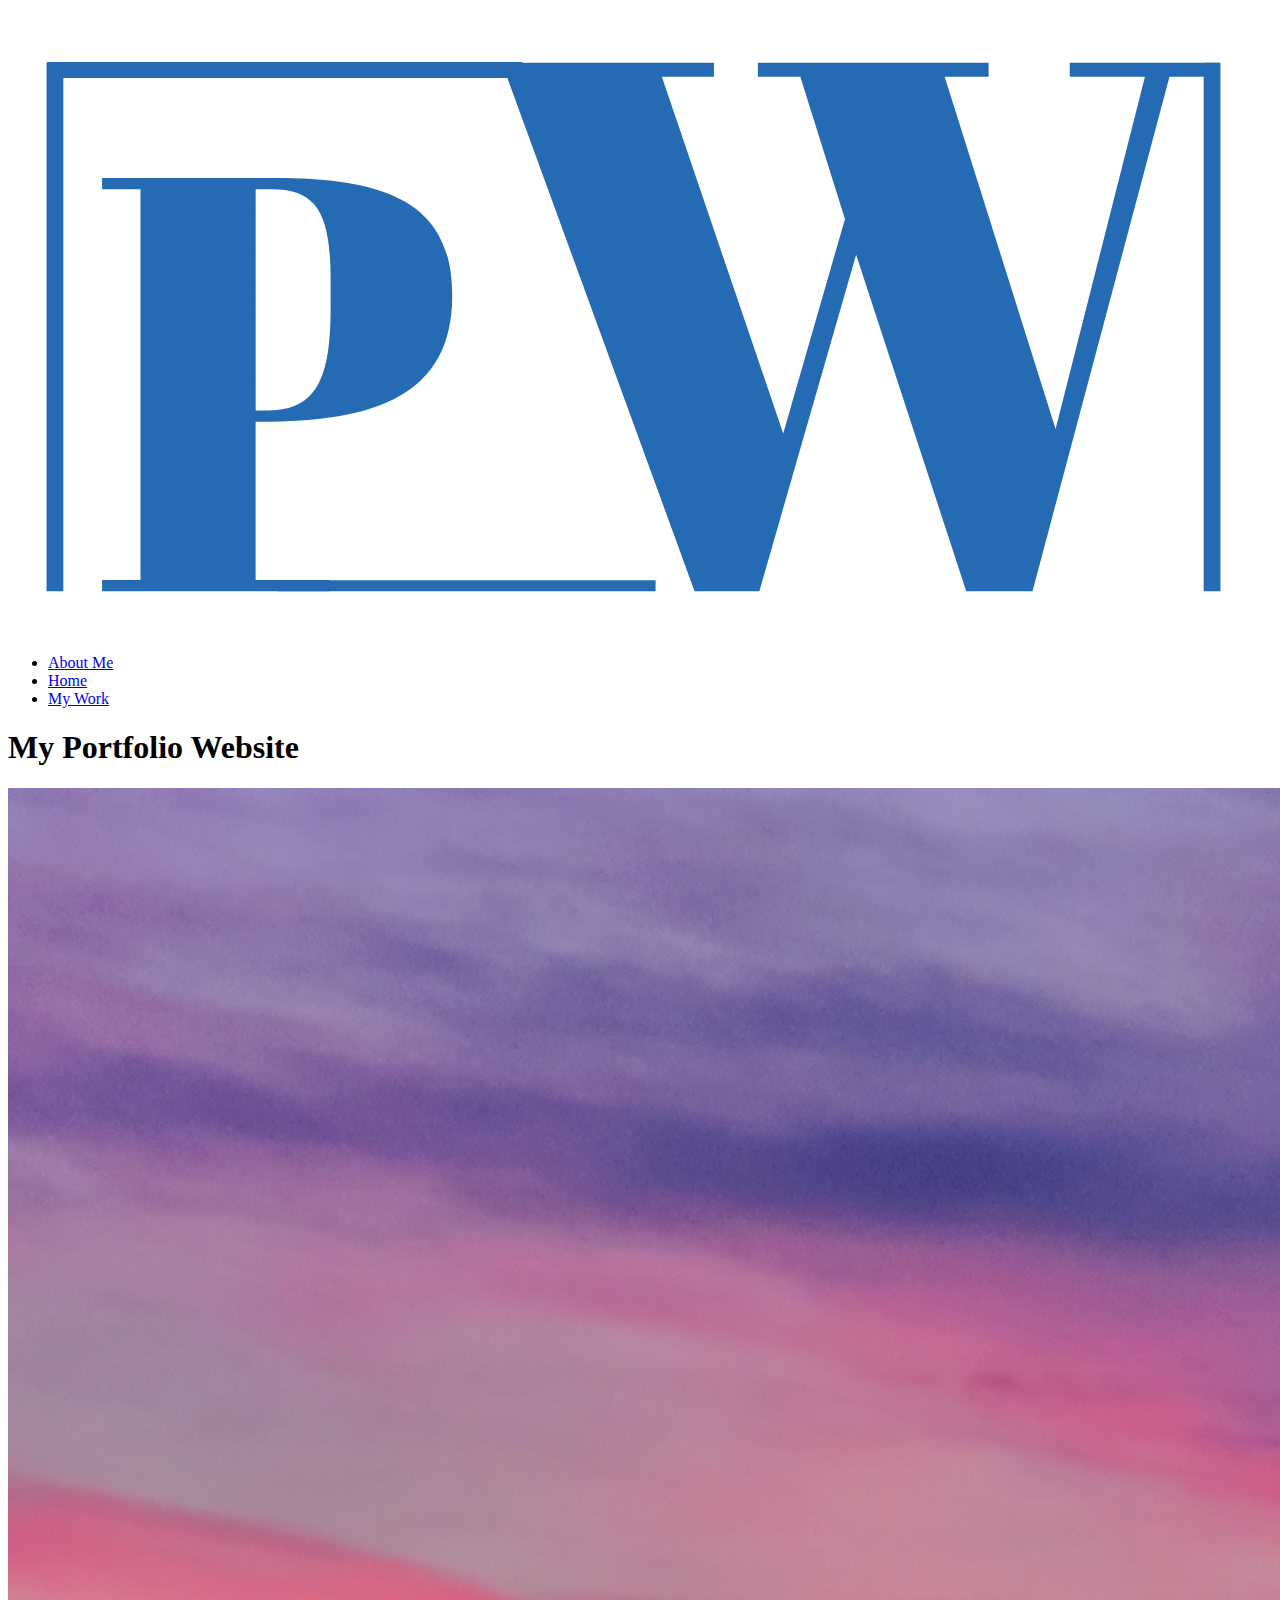
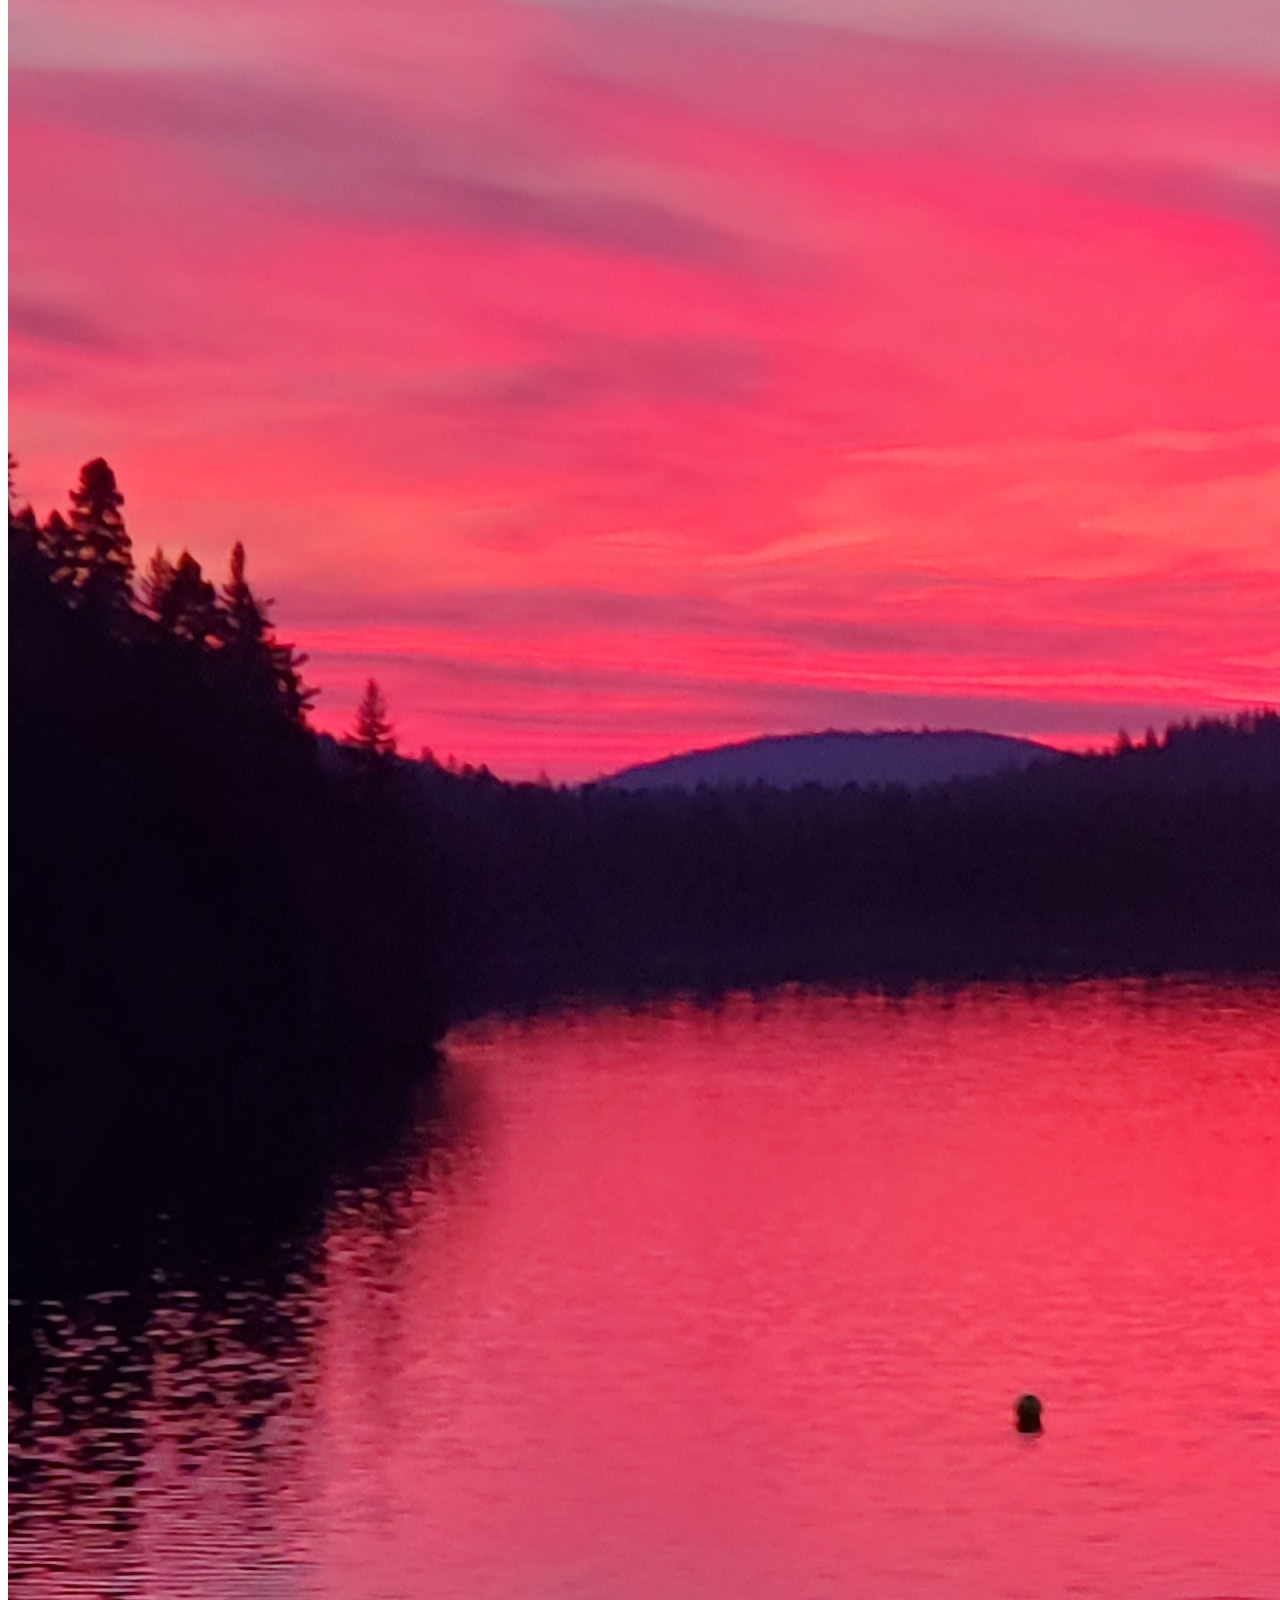
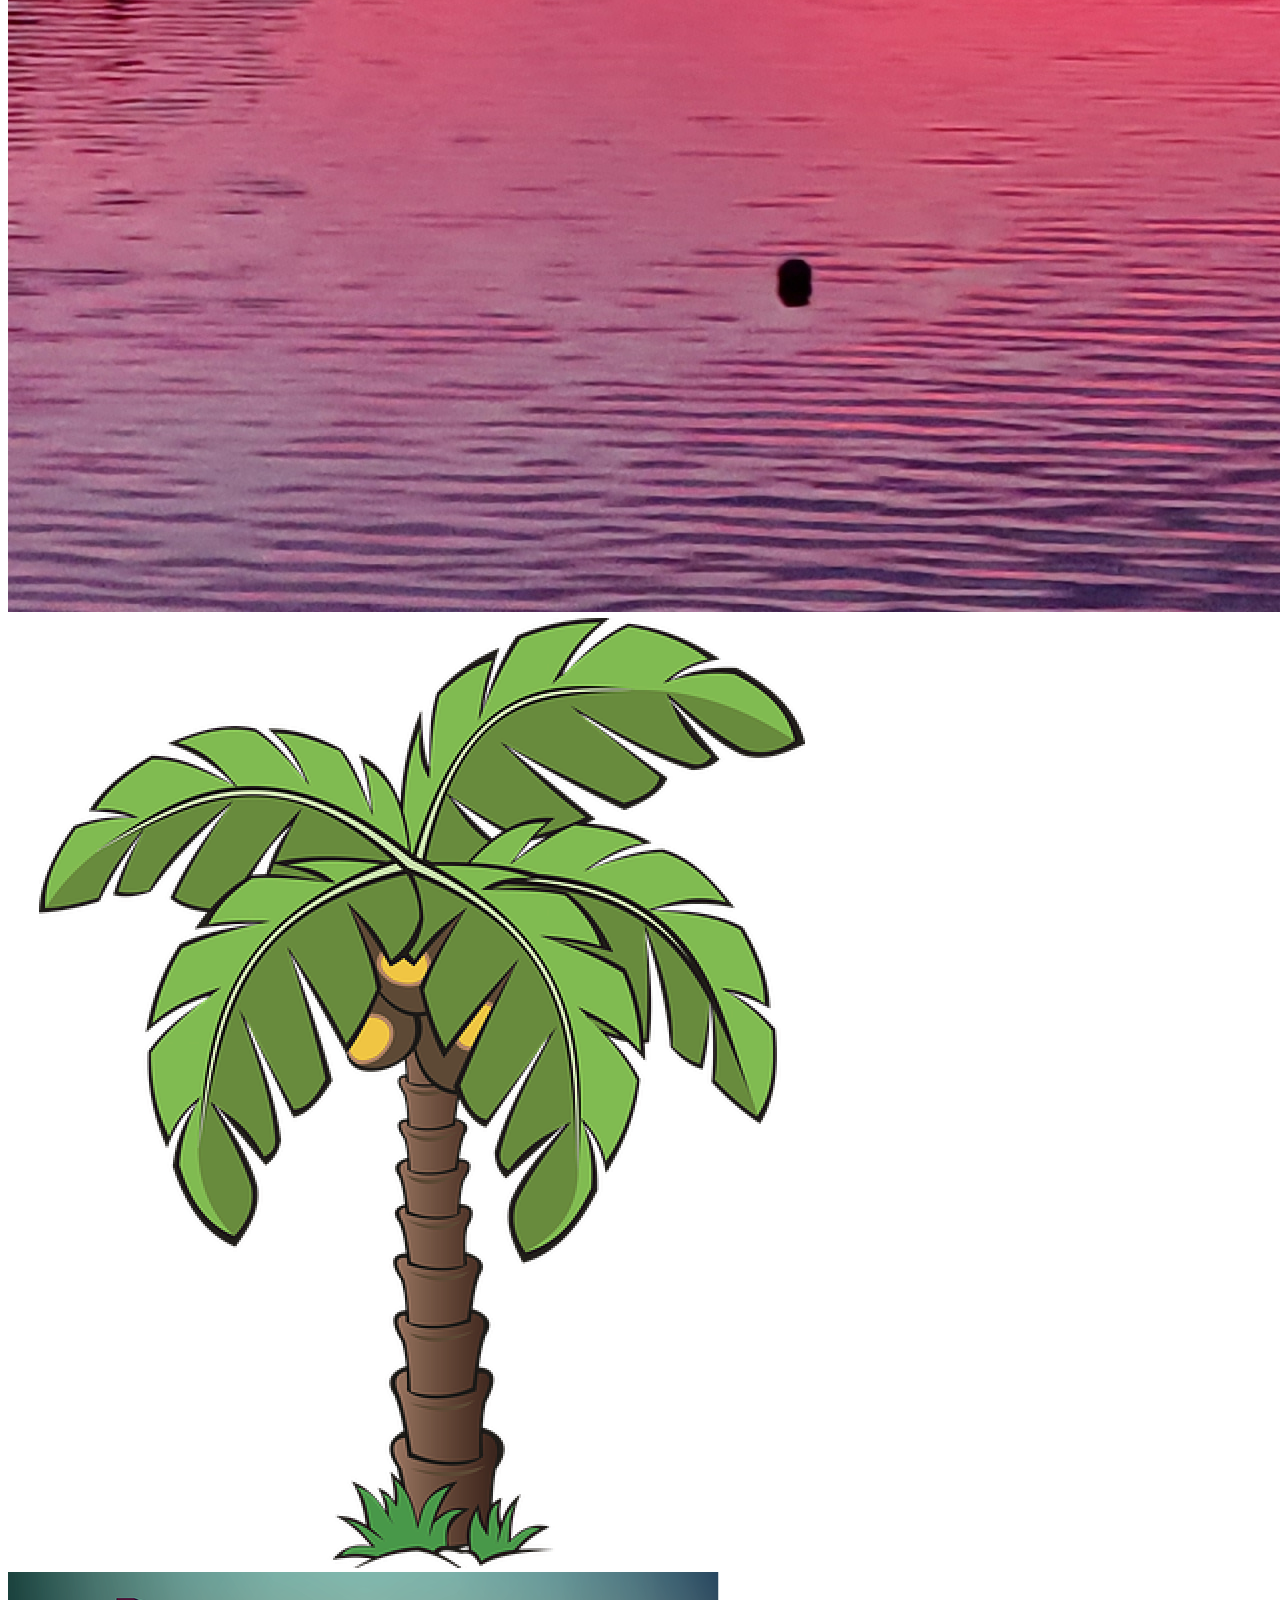
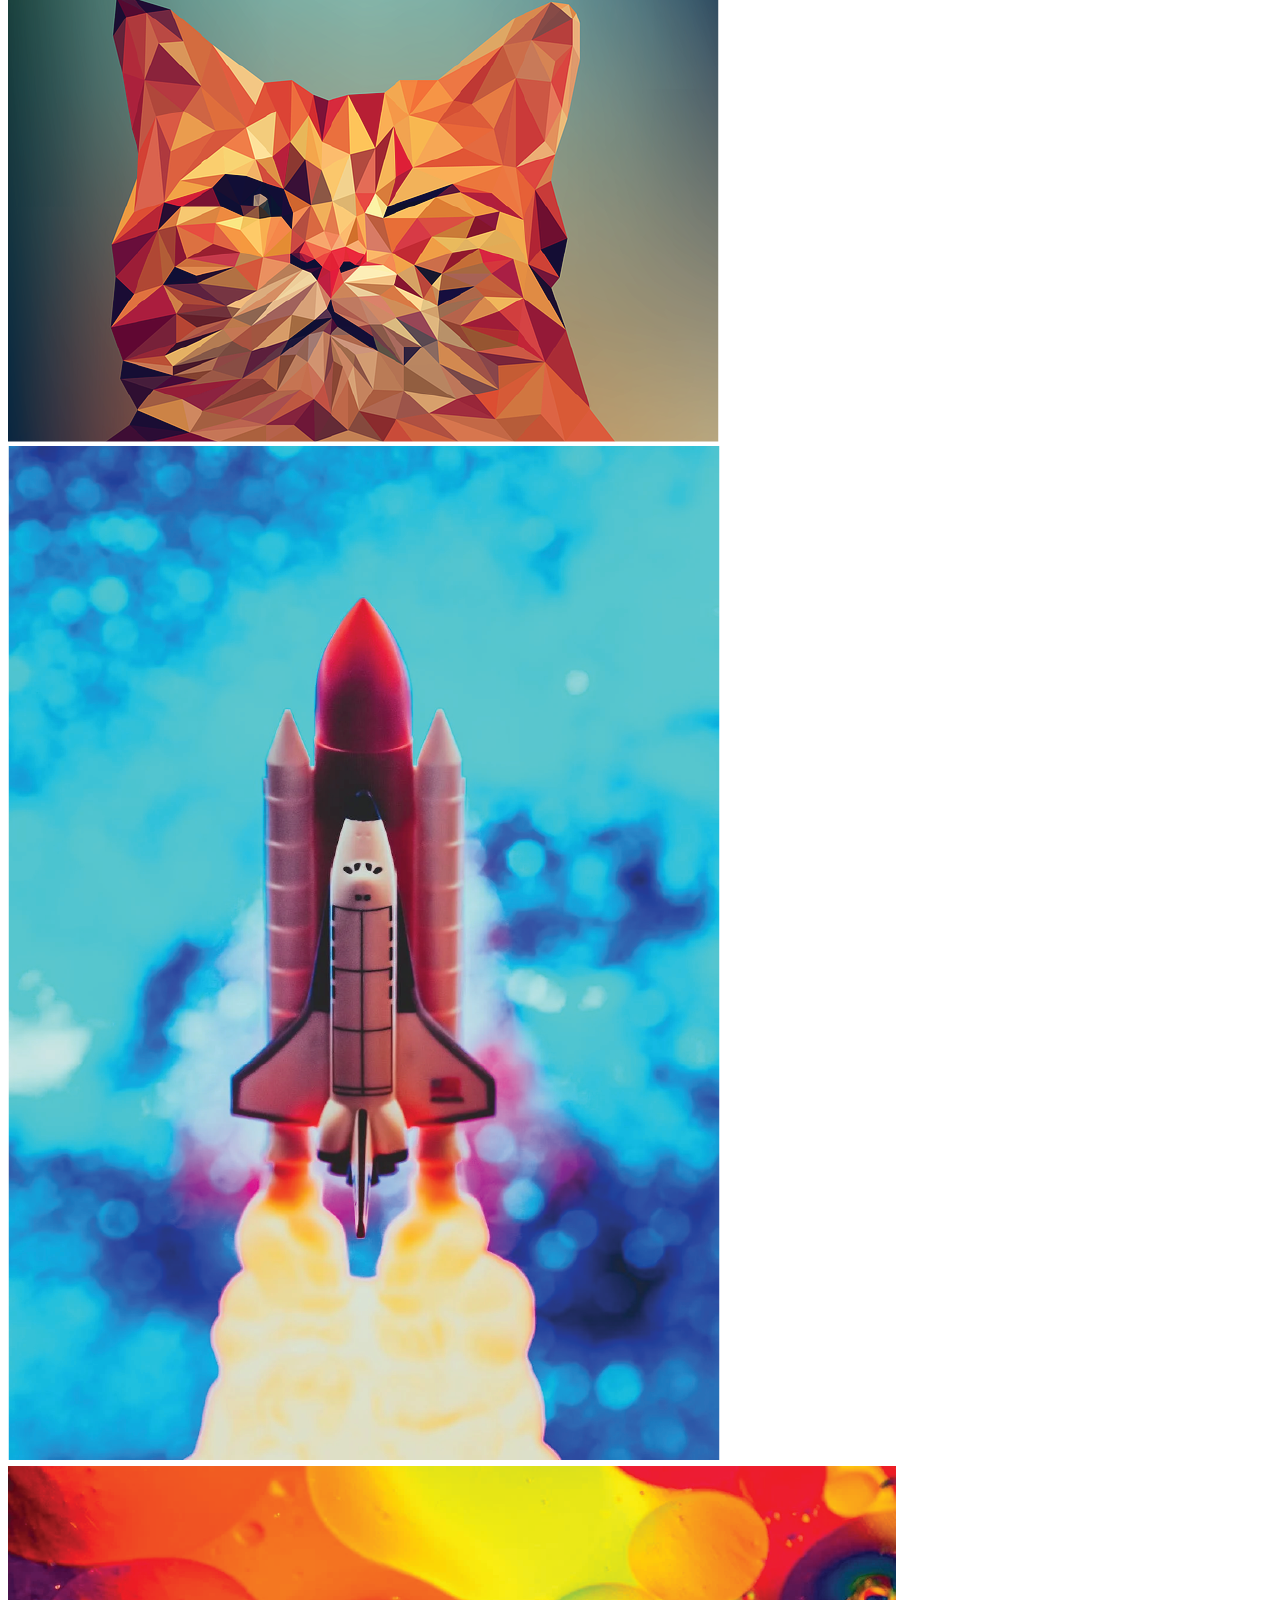
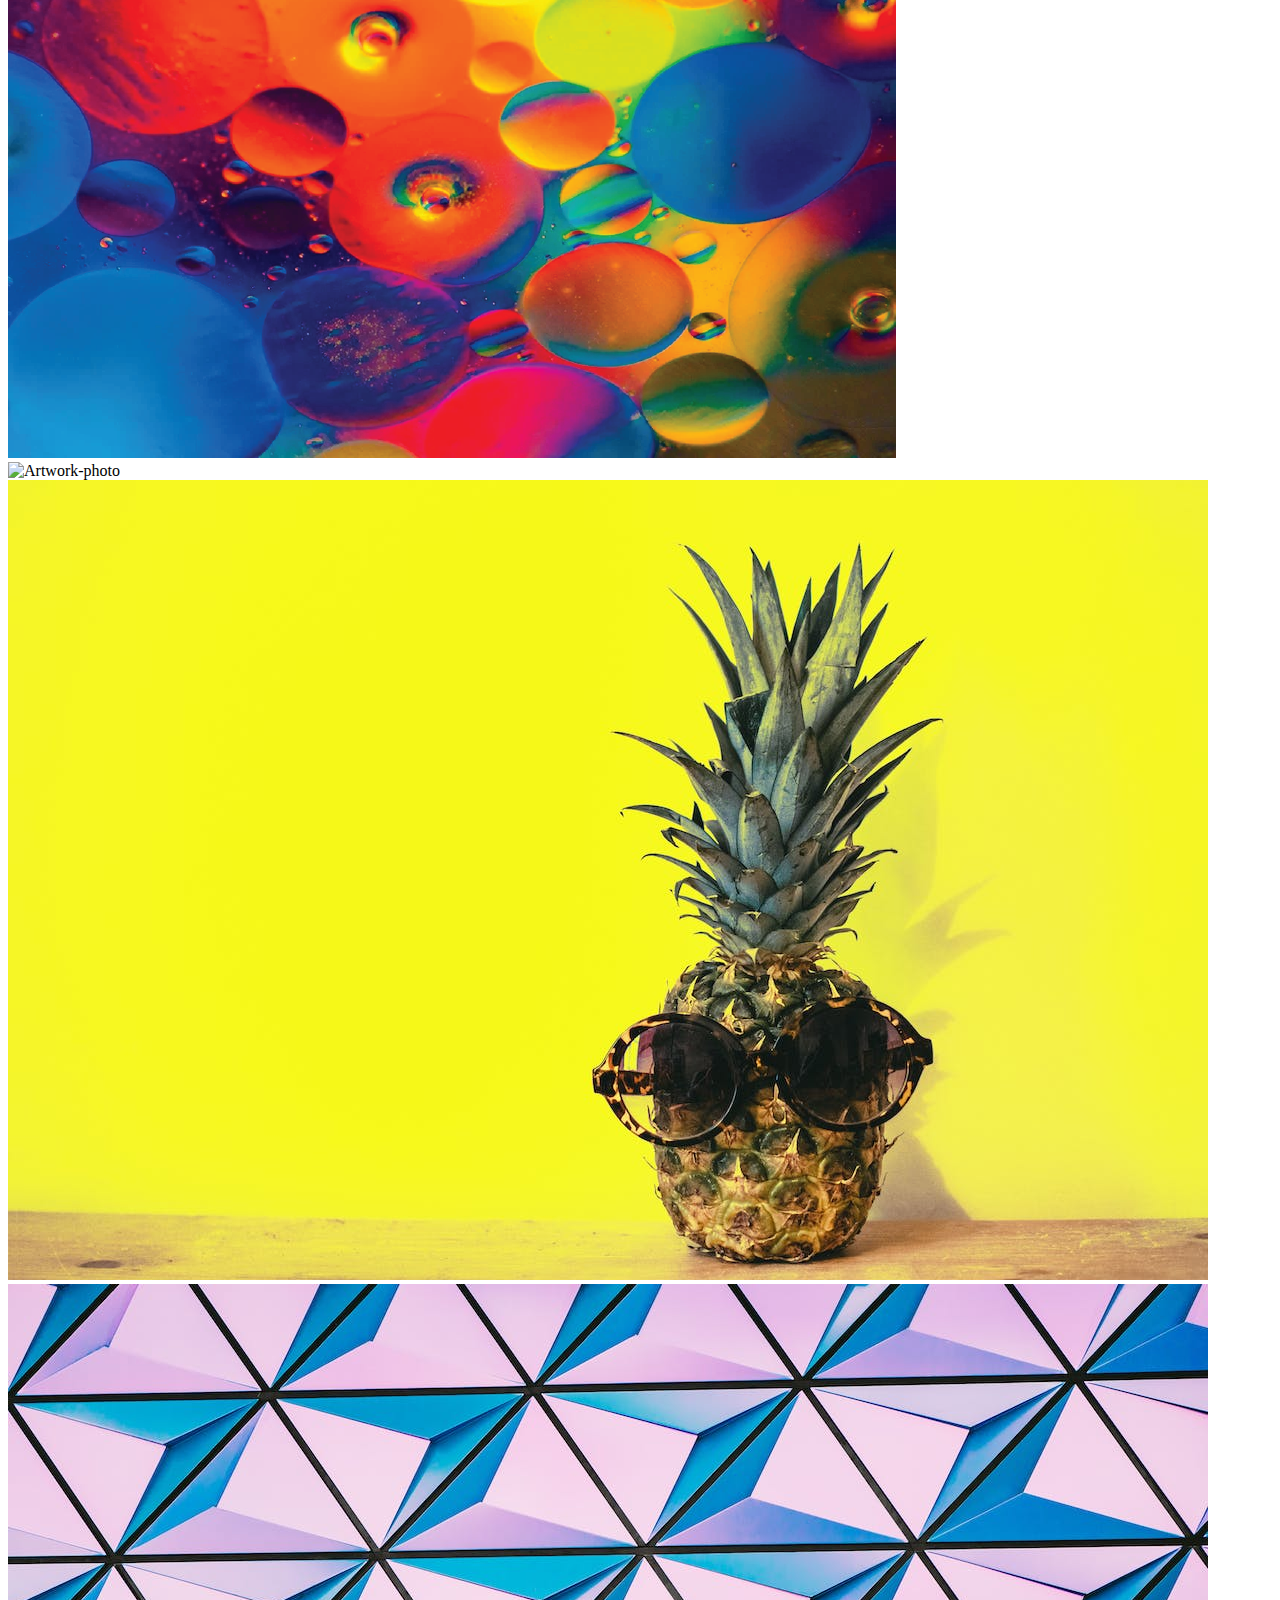
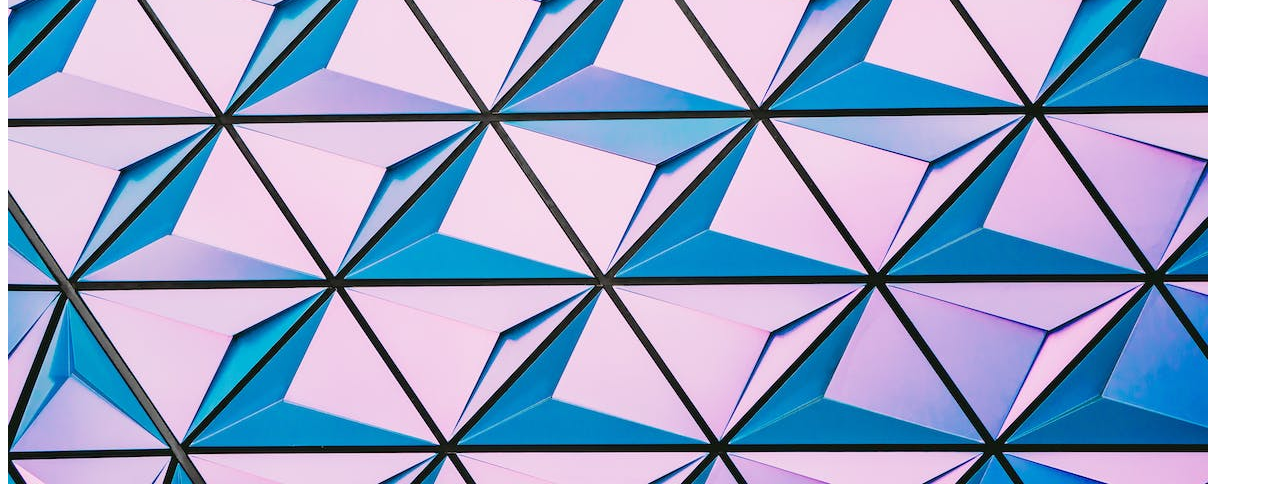
==== index.html @ 17a943a5 "added all images from the first page into the html code" ====
<!DOCTYPE html>
<html lang="en-ca">
<head>
  <meta charset="utf-8">
  <title>My Portfolio Website</title>
  <link rel="stylesheet" href="css/main.css">
</head>
<body>

  <header class="wrapper">
    <h1><img src="images/website-logo.svg" alt="Website logo"></h1>
      <nav>
        <ul>
          <li><a href="#">About Me</a></li>
          <li><a href="#">Home</a></li>
          <li><a href="#">My Work</a></li>
        </ul>
      </nav>
    </header>

    <main class="wrapper">
    <h1>My Portfolio Website</h1>
    <img class="bannerimg" src="images/page-1/sunset.jpg" alt="">

    <section class="top-images">
      <img class="img1" src="images/page-1/palmtree.png" alt="Artwork-photo">
      <img class="img2" src="images/page-1/cat.png" alt="Artwork-photo">
      <img class="img3" src="images/page-1/rocket.png" alt="Artwork-photo">
      <img class="img4" src="images/page-1/colors.png" alt="Artwork-photo">
    </section>

    <section class="btm-images">
      <img class="img2" src="images/page-1/weddingflowers.jpg" alt="Artwork-photo">
      <img class="img3" src="images/page-1/pineapple.jpeg" alt="Artwork-photo">
      <img class="img4" src="images/page-1/triangles.jpeg" alt="Artwork-photo">
    </section>


</body>
</html>
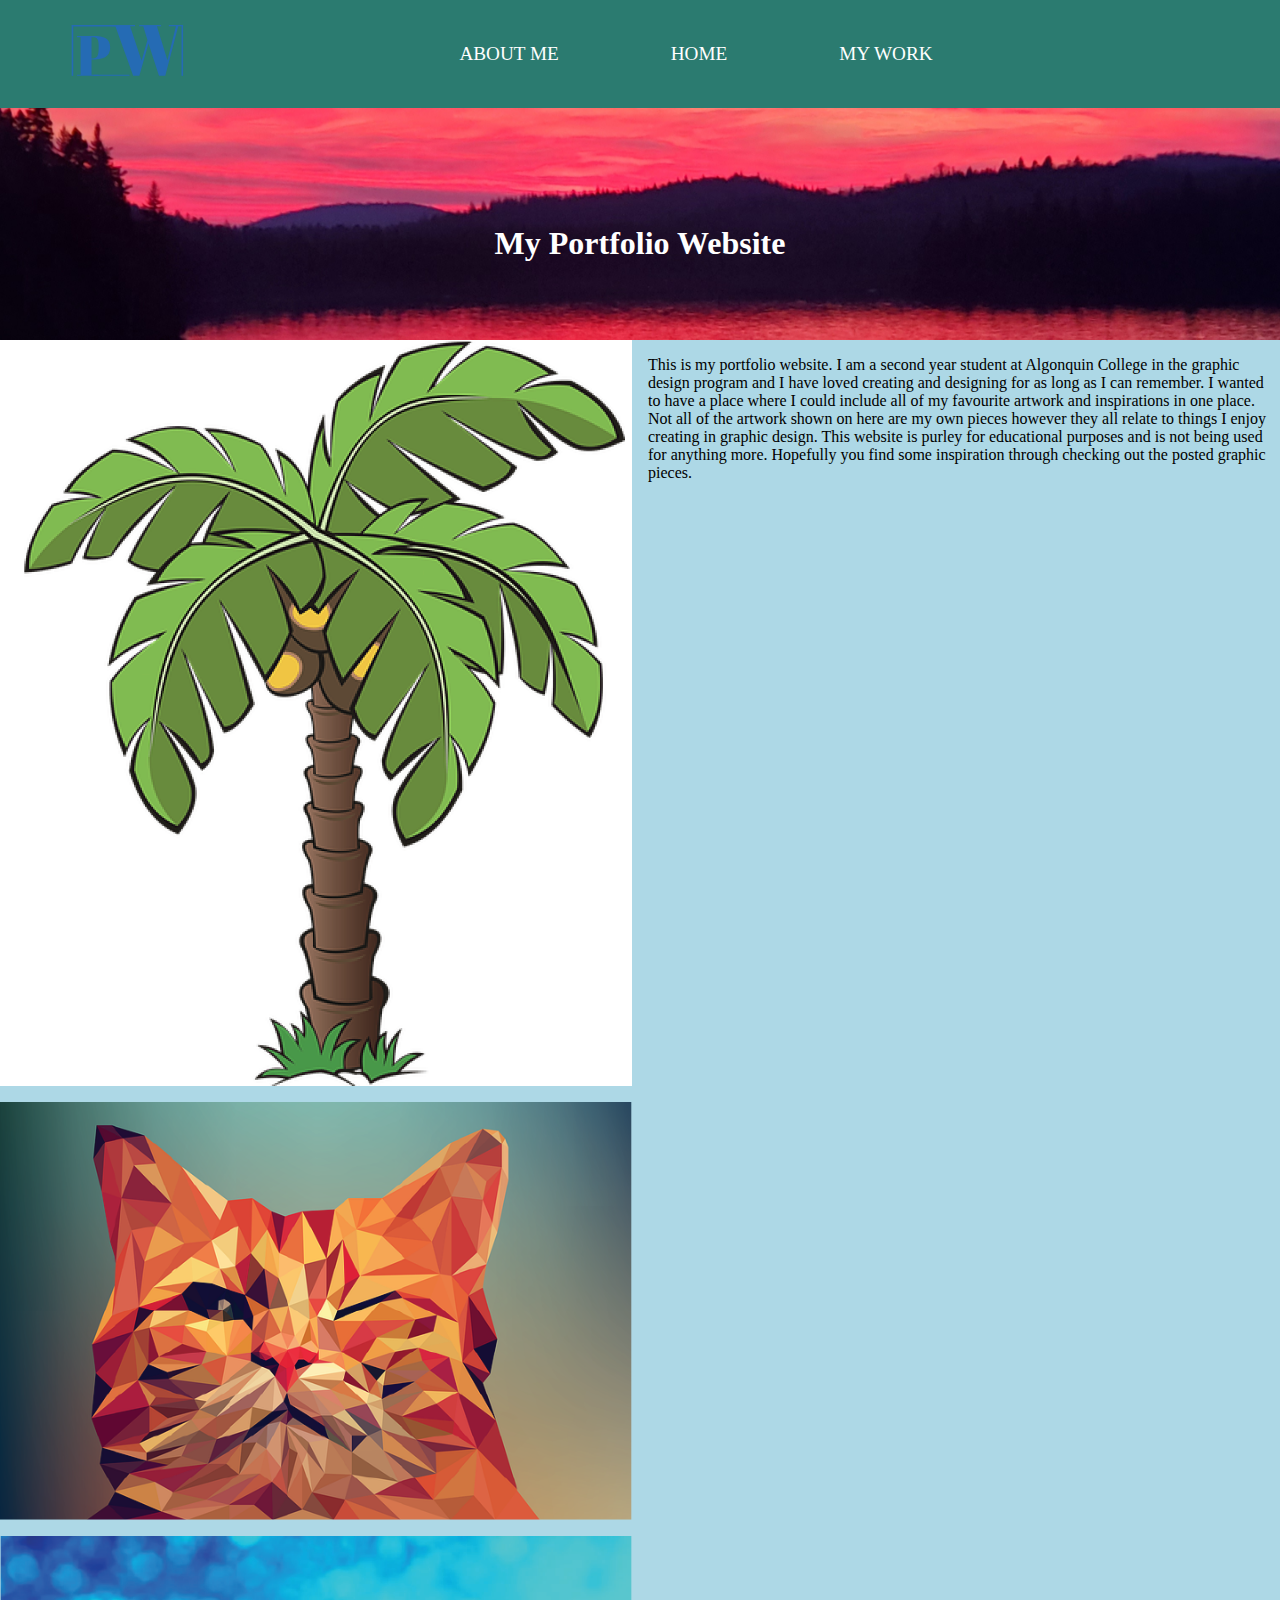
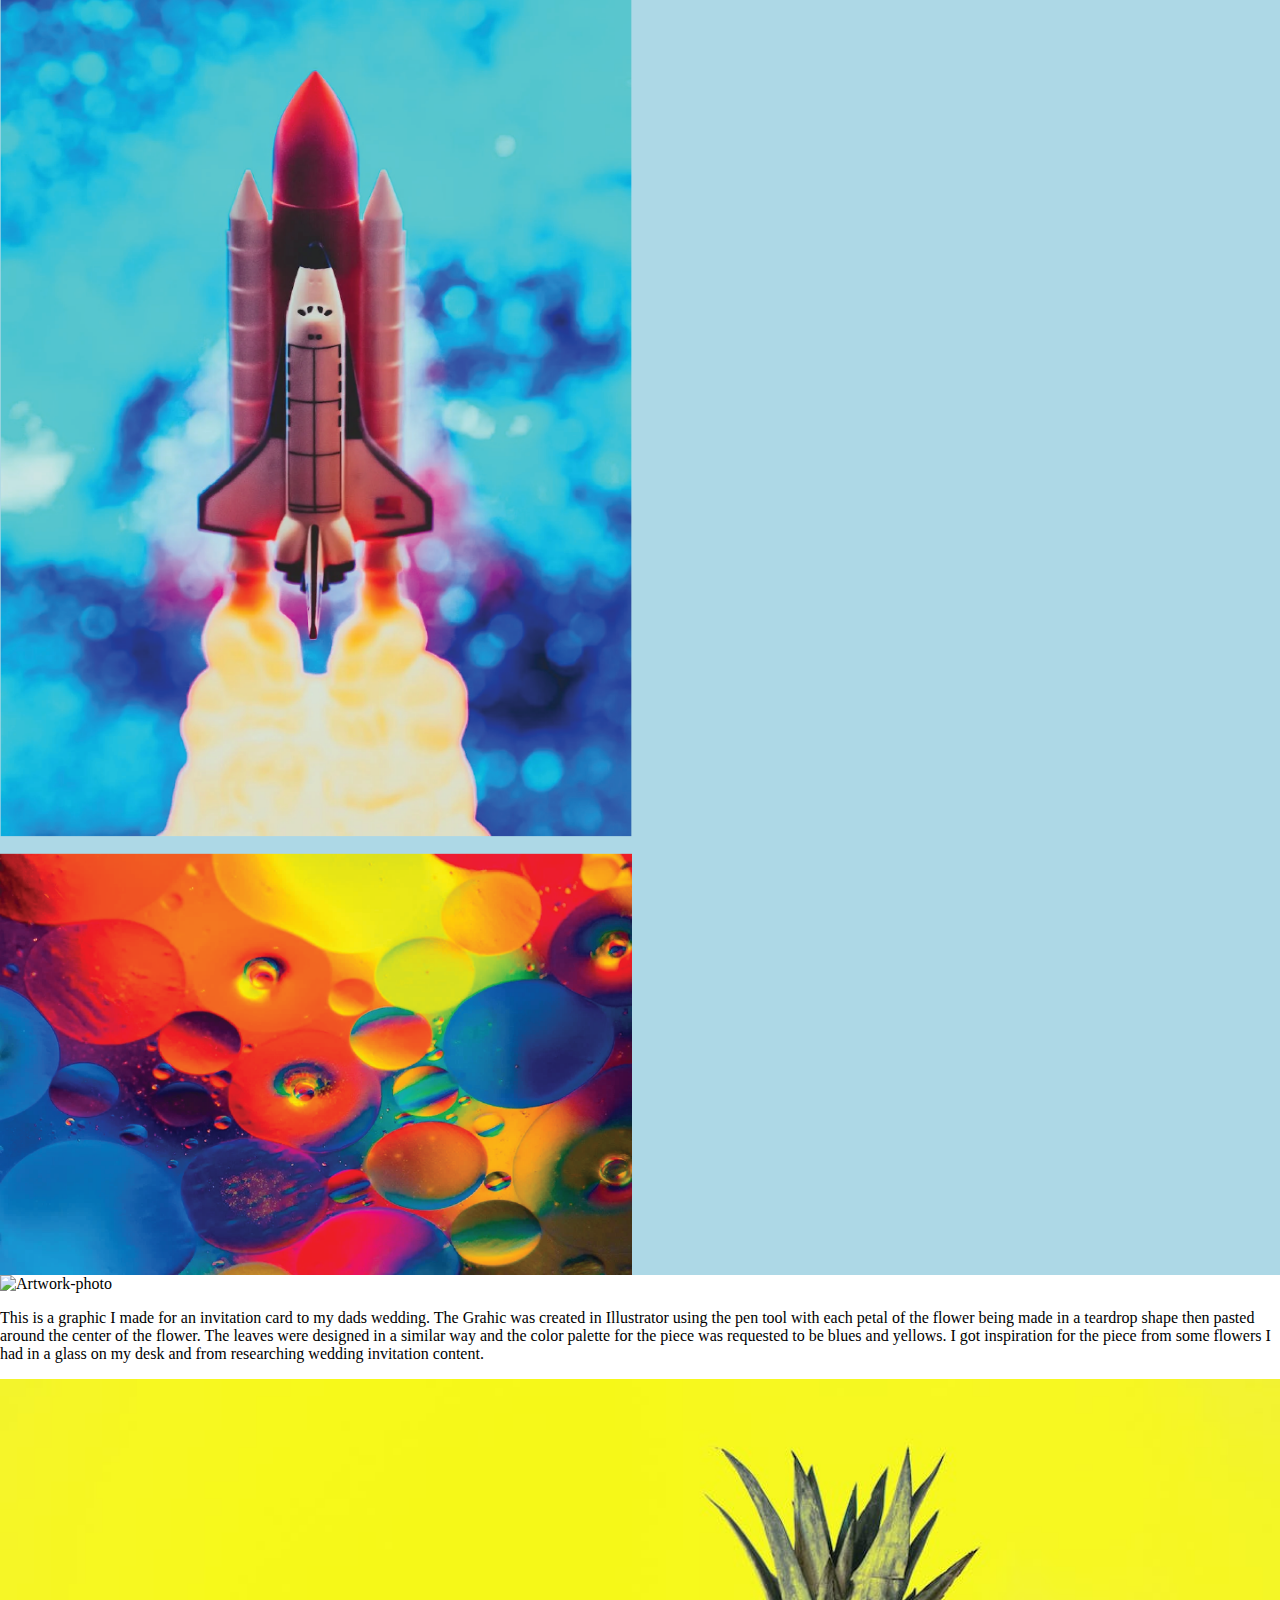
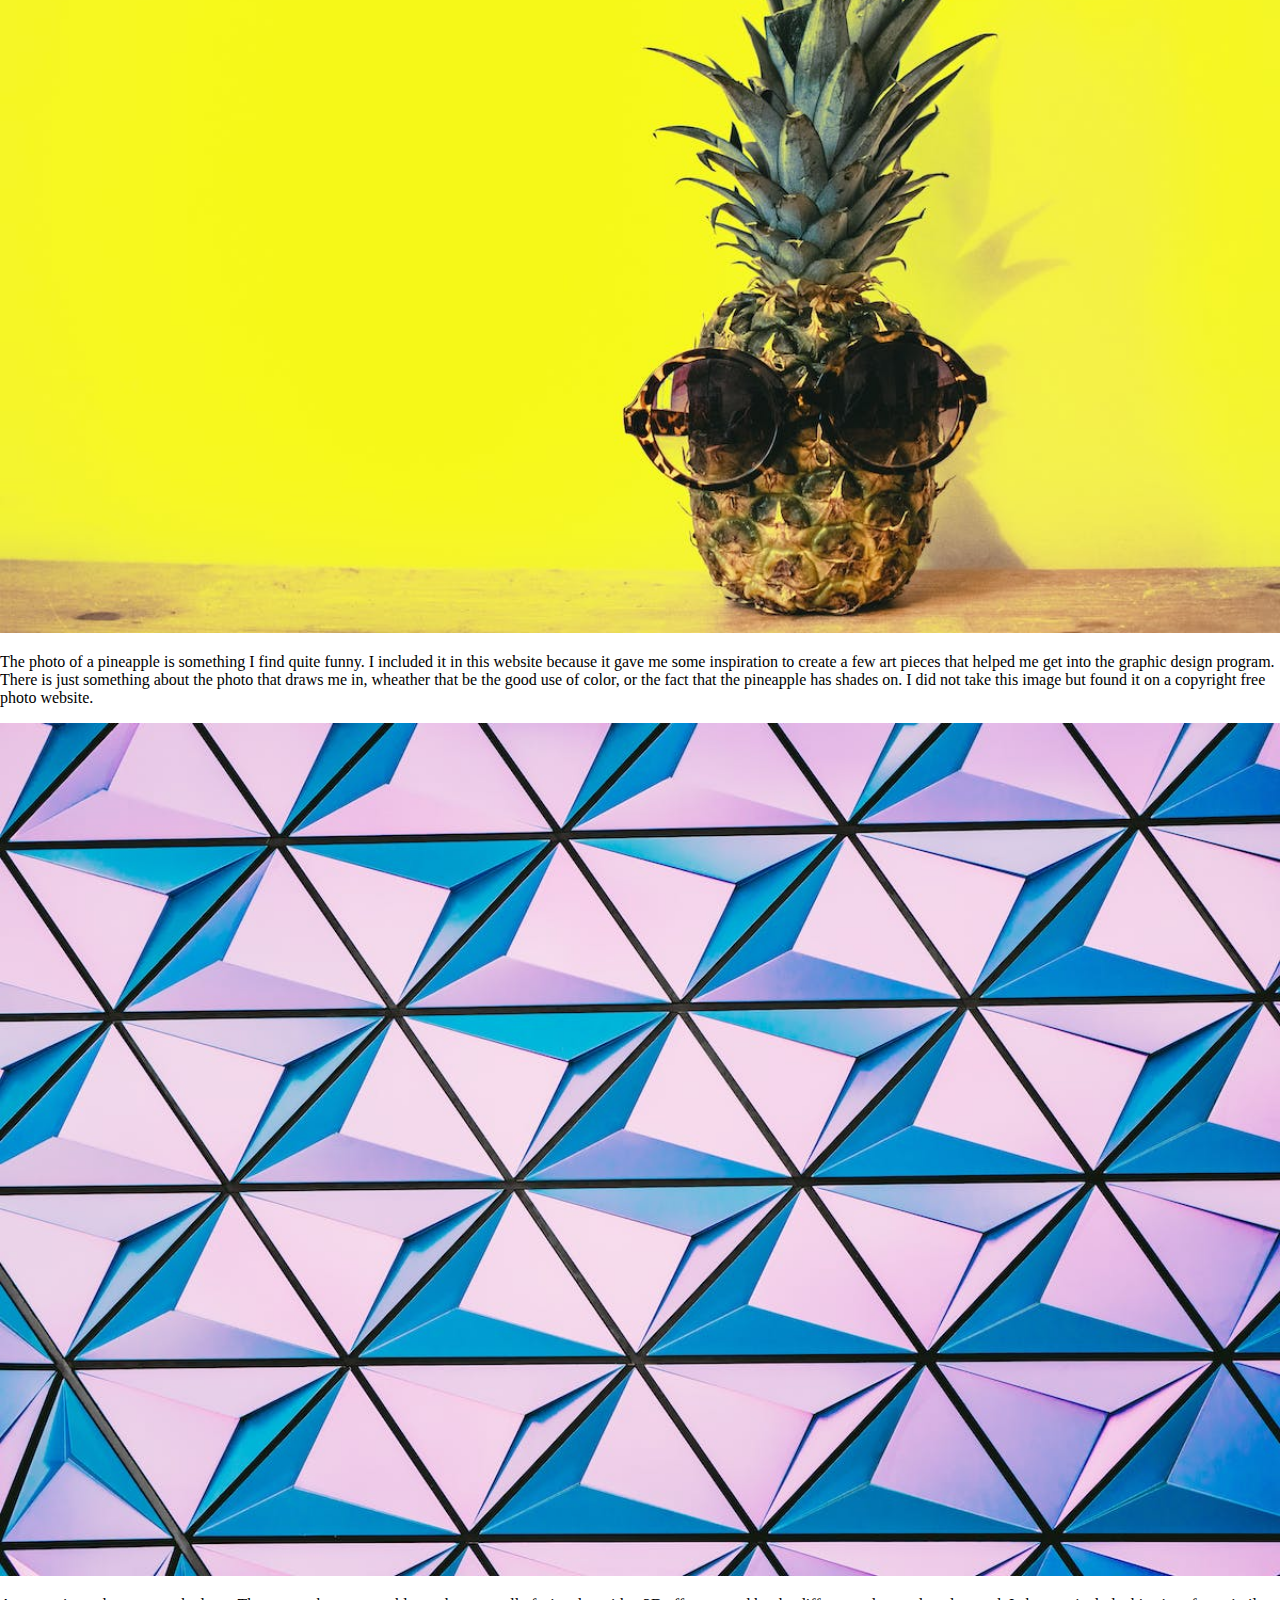
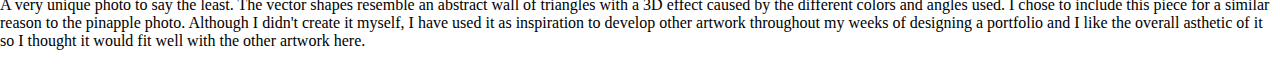
==== commit 5918a329: "updated banner image size, text alignment, colour." ====
--- a/index.html
+++ b/index.html
@@ -8,21 +8,26 @@
 <body>
 
   <header class="wrapper">
-    <h1><img src="images/website-logo.svg" alt="Website logo"></h1>
+    <input type="checkbox" id="nav-toggle" class="nav-toggle">
+      <label for="nav-toggle" class="nav-toggle-label">
+        <span></span>
+      </label>
+    <h1><img class="logo" src="images/website-logo.svg" alt="Website logo"></h1>
       <nav>
         <ul>
-          <li><a href="#">About Me</a></li>
-          <li><a href="#">Home</a></li>
-          <li><a href="#">My Work</a></li>
+          <li><a href="about-me.html">About Me</a></li>
+          <li><a href="index.html">Home</a></li>
+          <li><a href="my-work.html">My Work</a></li>
         </ul>
       </nav>
     </header>
 
-    <main class="wrapper">
-    <h1>My Portfolio Website</h1>
-    <img class="bannerimg" src="images/page-1/sunset.jpg" alt="">
+    <main class="content">
+    <h1 class="title">My Portfolio Website</h1>
+    <img class="bannerimg" src="images/page-1/sunset.jpg" alt="banner picture1">
 
     <section class="top-images">
+      <p>This is my portfolio website. I am a second year student at Algonquin College in the graphic design program and I have loved creating and designing for as long as I can remember. I wanted to have a place where I could include all of my favourite artwork and inspirations in one place. Not all of the artwork shown on here are my own pieces however they all relate to things I enjoy creating in graphic design. This website is purley for educational purposes and is not being used for anything more. Hopefully you find some inspiration through checking out the posted graphic pieces. </p>
       <img class="img1" src="images/page-1/palmtree.png" alt="Artwork-photo">
       <img class="img2" src="images/page-1/cat.png" alt="Artwork-photo">
       <img class="img3" src="images/page-1/rocket.png" alt="Artwork-photo">
@@ -30,9 +35,12 @@
     </section>
 
     <section class="btm-images">
-      <img class="img2" src="images/page-1/weddingflowers.jpg" alt="Artwork-photo">
-      <img class="img3" src="images/page-1/pineapple.jpeg" alt="Artwork-photo">
-      <img class="img4" src="images/page-1/triangles.jpeg" alt="Artwork-photo">
+      <img class="img5" src="images/page-1/weddingflowers.jpg" alt="Artwork-photo">
+      <p>This is a graphic I made for an invitation card to my dads wedding. The Grahic was created in Illustrator using the pen tool with each petal of the flower being made in a teardrop shape then pasted around the center of the flower. The leaves were designed in a similar way and the color palette for the piece was requested to be blues and yellows. I got inspiration for the piece from some flowers I had in a glass on my desk and from researching wedding invitation content. </p>
+      <img class="img6" src="images/page-1/pineapple.jpeg" alt="Artwork-photo">
+      <p>The photo of a pineapple is something I find quite funny. I included it in this website because it gave me some inspiration to create a few art pieces that helped me get into the graphic design program. There is just something about the photo that draws me in, wheather that be the good use of color, or the fact that the pineapple has shades on. I did not take this image but found it on a copyright free photo website. </p>
+      <img class="img6" src="images/page-1/triangles.jpeg" alt="Artwork-photo">
+      <p>A very unique photo to say the least. The vector shapes resemble an abstract wall of triangles with a 3D effect caused by the different colors and angles used. I chose to include this piece for a similar reason to the pinapple photo. Although I didn't create it myself, I have used it as inspiration to develop other artwork throughout my weeks of designing a portfolio and I like the overall asthetic of it so I thought it would fit well with the other artwork here.</p>
     </section>
 
 
--- a/css/main.css
+++ b/css/main.css
@@ -0,0 +1,240 @@
+html {
+  box-sizing: border-box;
+}
+
+*, *::before, *::after {
+  box-sizing: inherit;
+}
+
+html {
+  font-size: 100%;
+}
+
+.logo {
+  max-width: 120px;
+}
+
+.bannerimg {
+object-fit: cover;
+width: 100%;
+max-height: 300px;
+}
+
+.top-images {
+  display: grid;
+  background-color: lightblue;
+  background-opacity: 50%;
+  grid-template-columns: 1fr 1fr;
+  grid-template-areas:
+    "img1"
+    "img2"
+    "img3"
+    "img4"
+    ;
+    gap: 1rem;
+  }
+
+  .img1 {
+    grid-area: img1;
+  }
+
+  .img2 {
+    grid-area: img2;
+  }
+
+  .img3 {
+    grid-area: img3;
+  }
+
+  .img4 {
+    grid-area: img4;
+}
+
+main {
+  padding-top: 40px;
+}
+
+img {
+  width: 100%;
+
+}
+
+.title {
+  color: #ffff;
+  margin: 0 auto;
+  position: absolute;
+  top: 25%;
+  z-index: 9;
+}
+
+body {
+	margin: 0;
+	background: #ffff;
+	font-weight: 400;
+}
+
+.content {
+  background-color: #ffff;
+  display: grid;
+  place-items: center;
+}
+
+header {
+  background-color: #2B7B70;
+  text-align: center;
+  position: fixed;
+  z-index: 999;
+  width: 100%;
+}
+
+.nav-toggle {
+  position: absolute !important;
+  top: -9999px !important;
+  left: -9999px !important;
+}
+
+.nav-toggle-label {
+  position: absolute;
+  top: 0;
+  left: 0;
+  margin-left: 1em;
+  height: 100%;
+  display: flex;
+  align-items: center;
+  cursor: pointer;
+}
+
+.nav-toggle-label span,
+.nav-toggle-label span::before,
+.nav-toggle-label span::after {
+  display: block;
+  background: white;
+  height: 2px;
+  width: 2em;
+  border-radius: 2px;
+  position: relative;
+}
+
+.nav-toggle-label span::before,
+.nav-toggle-label span::after {
+  content: '';
+  position: absolute;
+}
+
+.nav-toggle-label span::before {
+  bottom: 7px;
+}
+
+.nav-toggle-label span::after {
+  top: 7px;
+}
+
+.nav-toggle:focus ~ .nav-toggle-label {
+  outline: 3px solid rgba(lightblue, .75);
+}
+
+nav {
+  position: absolute;
+  text-align: left;
+  top: 100%;
+  left: 0;
+  background: #2B7B70;
+  width: 100%;
+  overflow: hidden;
+  height: 0;
+  transform: scale(1, 0);
+  transform-origin: top;
+  transition: transform 400ms ease-in-out;
+}
+
+nav ul {
+  margin: 0;
+  padding: 0;
+  list-style: none;
+}
+
+nav li {
+  margin-bottom: 1em;
+  margin-left: 1em;
+}
+
+nav a {
+  color: white;
+  text-decoration: none;
+  font-size: 1.2rem;
+  text-transform: uppercase;
+  opacity: 0;
+/*   transition: opacity 150ms ease-in-out; */
+  transition: opacity 250ms ease-in-out 250ms;
+}
+
+nav a:hover {
+  color: #ccc;
+}
+
+/* ~ looks for any preceeding sibling. */
+.nav-toggle:checked ~ nav {
+  transform: scale(1,1);
+  height: auto;
+}
+
+.nav-toggle:checked ~ nav a {
+  opacity: 1;
+}
+
+
+
+
+
+@media screen and (min-width: 48em) {
+  .nav-toggle-label {
+    display: none;
+  }
+
+  header {
+    display: grid;
+    grid-template-columns: 1fr auto minmax(600px, 3fr) 1fr;
+  }
+
+  .logo {
+    grid-column: 2 / 3;
+  }
+
+  nav {
+    all: unset;
+    grid-column: 3 / 4;
+    display: flex;
+    justify-content: center;
+    align-items: center;
+  }
+
+  nav ul {
+    display: flex;
+  }
+
+  nav li {
+    margin-left: 7em;
+    margin-bottom: 0;
+  }
+
+  nav a {
+    opacity: 1;
+    position: relative;
+  }
+
+  nav a::before {
+    content: '';
+    height: 5px;
+    background: white;
+    position: absolute;
+    top: 1.5rem;
+    left: 0;
+    right: 0;
+    transform: scale(0, 1);
+    transition: transform ease-in-out 250ms;
+  }
+
+  nav a:hover::before {
+    transform: scale(1,1);
+  }
+}
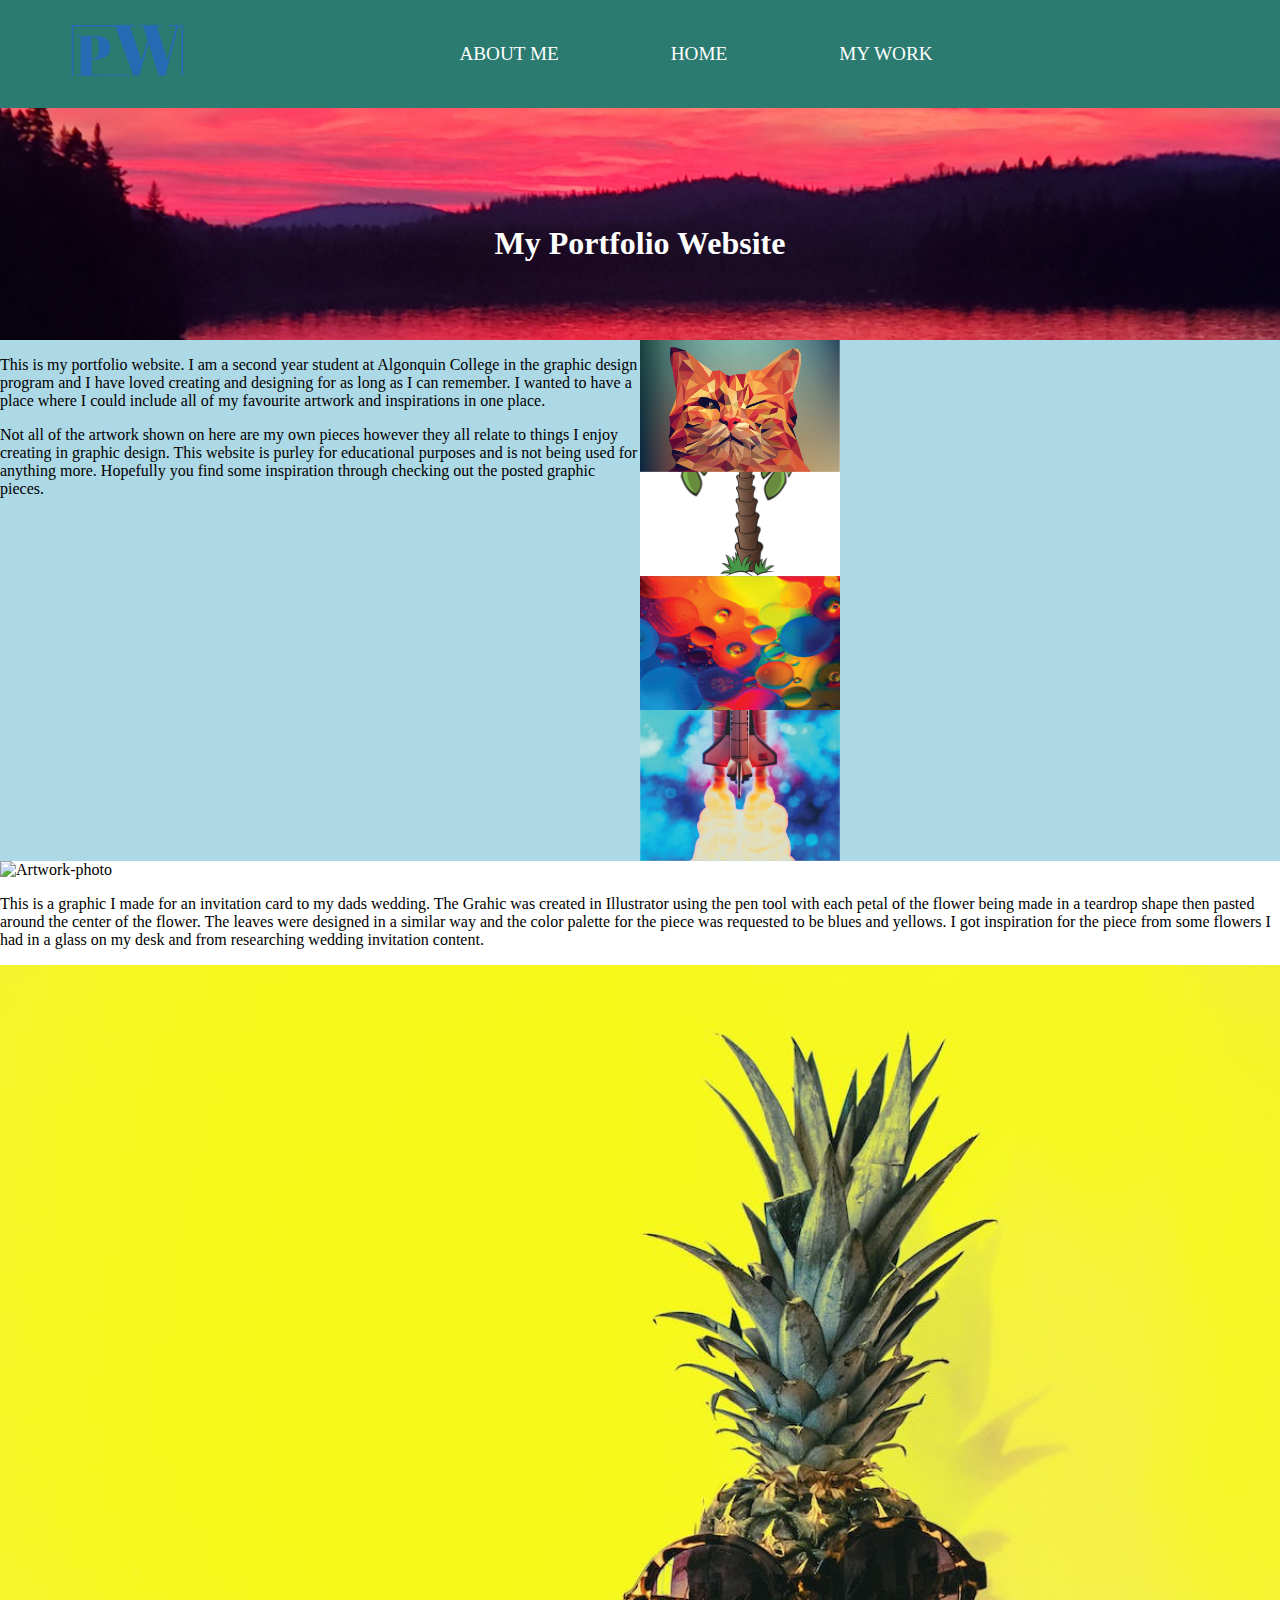
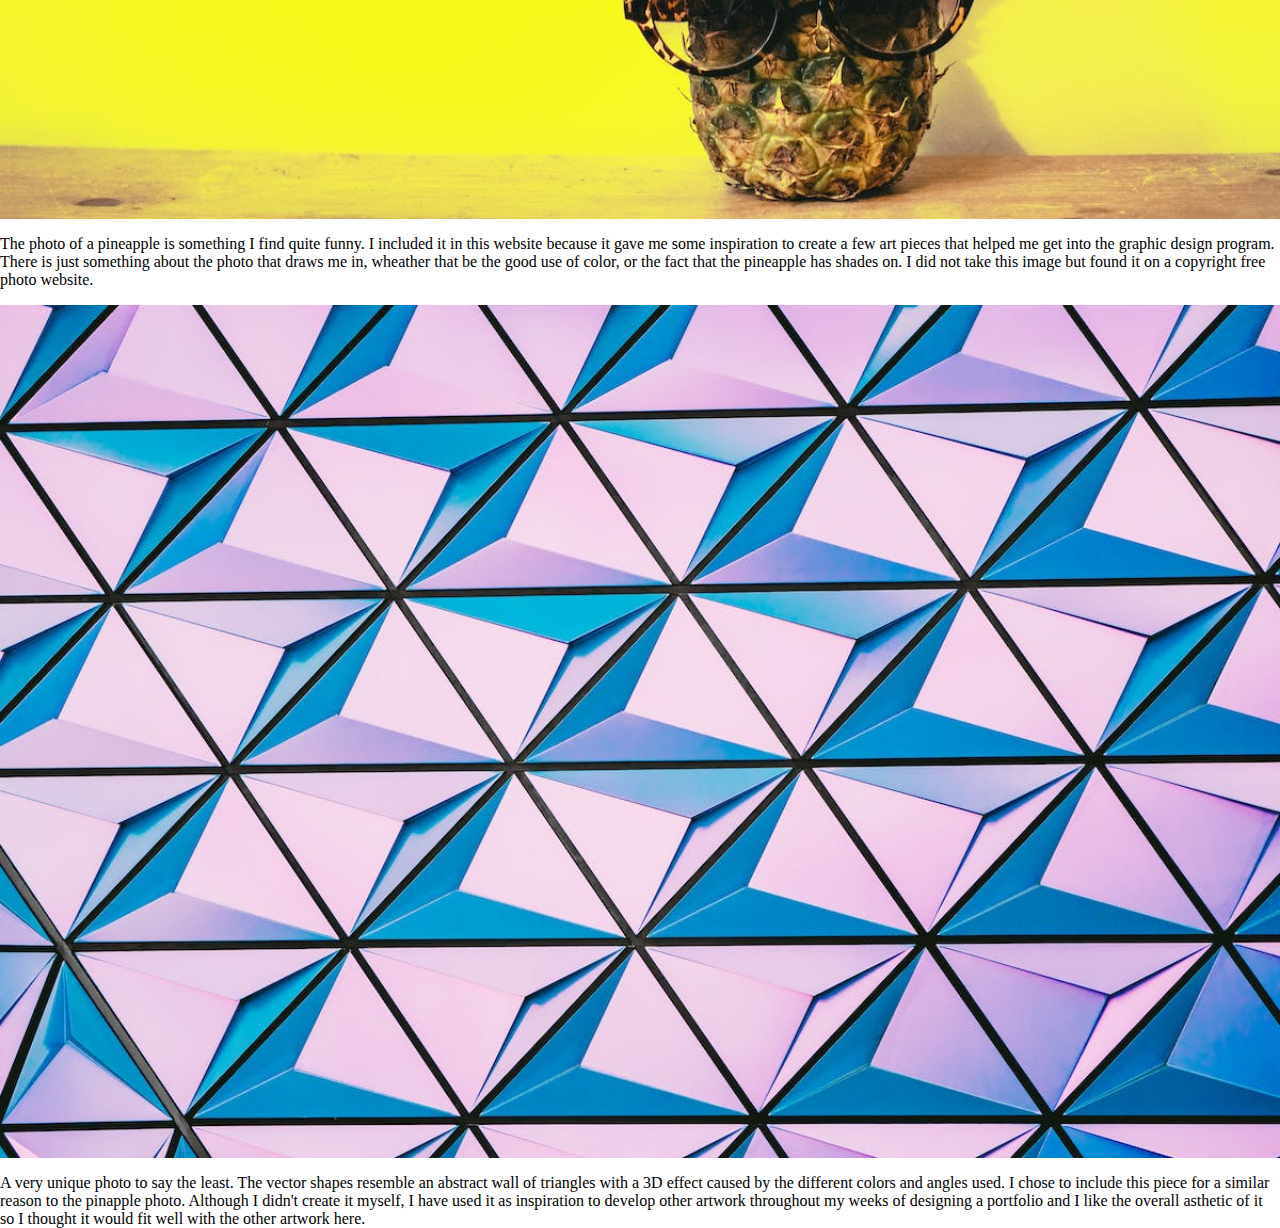
==== commit eff2b692: "changed the text and image layout for the home page" ====
--- a/index.html
+++ b/index.html
@@ -27,11 +27,12 @@
     <img class="bannerimg" src="images/page-1/sunset.jpg" alt="banner picture1">
 
     <section class="top-images">
-      <p>This is my portfolio website. I am a second year student at Algonquin College in the graphic design program and I have loved creating and designing for as long as I can remember. I wanted to have a place where I could include all of my favourite artwork and inspirations in one place. Not all of the artwork shown on here are my own pieces however they all relate to things I enjoy creating in graphic design. This website is purley for educational purposes and is not being used for anything more. Hopefully you find some inspiration through checking out the posted graphic pieces. </p>
-      <img class="img1" src="images/page-1/palmtree.png" alt="Artwork-photo">
-      <img class="img2" src="images/page-1/cat.png" alt="Artwork-photo">
-      <img class="img3" src="images/page-1/rocket.png" alt="Artwork-photo">
-      <img class="img4" src="images/page-1/colors.png" alt="Artwork-photo">
+      <section class="text"><p>This is my portfolio website. I am a second year student at Algonquin College in the graphic design program and I have loved creating and designing for as long as I can remember. I wanted to have a place where I could include all of my favourite artwork and inspirations in one place.</p>
+      <p>Not all of the artwork shown on here are my own pieces however they all relate to things I enjoy creating in graphic design. This website is purley for educational purposes and is not being used for anything more. Hopefully you find some inspiration through checking out the posted graphic pieces.</p></section>
+      <img class="img" src="images/page-1/palmtree.png" alt="Artwork-photo">
+      <img class="img" src="images/page-1/cat.png" alt="Artwork-photo">
+      <img class="img2" src="images/page-1/rocket.png" alt="Artwork-photo">
+      <img class="img2" src="images/page-1/colors.png" alt="Artwork-photo">
     </section>
 
     <section class="btm-images">
--- a/css/main.css
+++ b/css/main.css
@@ -23,31 +23,35 @@
 .top-images {
   display: grid;
   background-color: lightblue;
-  background-opacity: 50%;
   grid-template-columns: 1fr 1fr;
   grid-template-areas:
-    "img1"
-    "img2"
-    "img3"
-    "img4"
+    "text img"
+    "text img2"
     ;
-    gap: 1rem;
-  }
-
-  .img1 {
-    grid-area: img1;
-  }
-
+  }
+
+  .img {
+    grid-area: img;
+    grid-gap: 1rem;
+    width: 200px;
+    object-fit: cover;
+    object-position: center;
+  }
   .img2 {
     grid-area: img2;
-  }
-
-  .img3 {
-    grid-area: img3;
-  }
-
-  .img4 {
-    grid-area: img4;
+    width: 200px;
+    object-fit: cover;
+    object-position: center;
+  }
+
+.text {
+  grid-area: text;
+}
+
+.btm-images {
+  display: grid;
+  max-height: 300px;
+  max-width: 100%;
 }
 
 main {
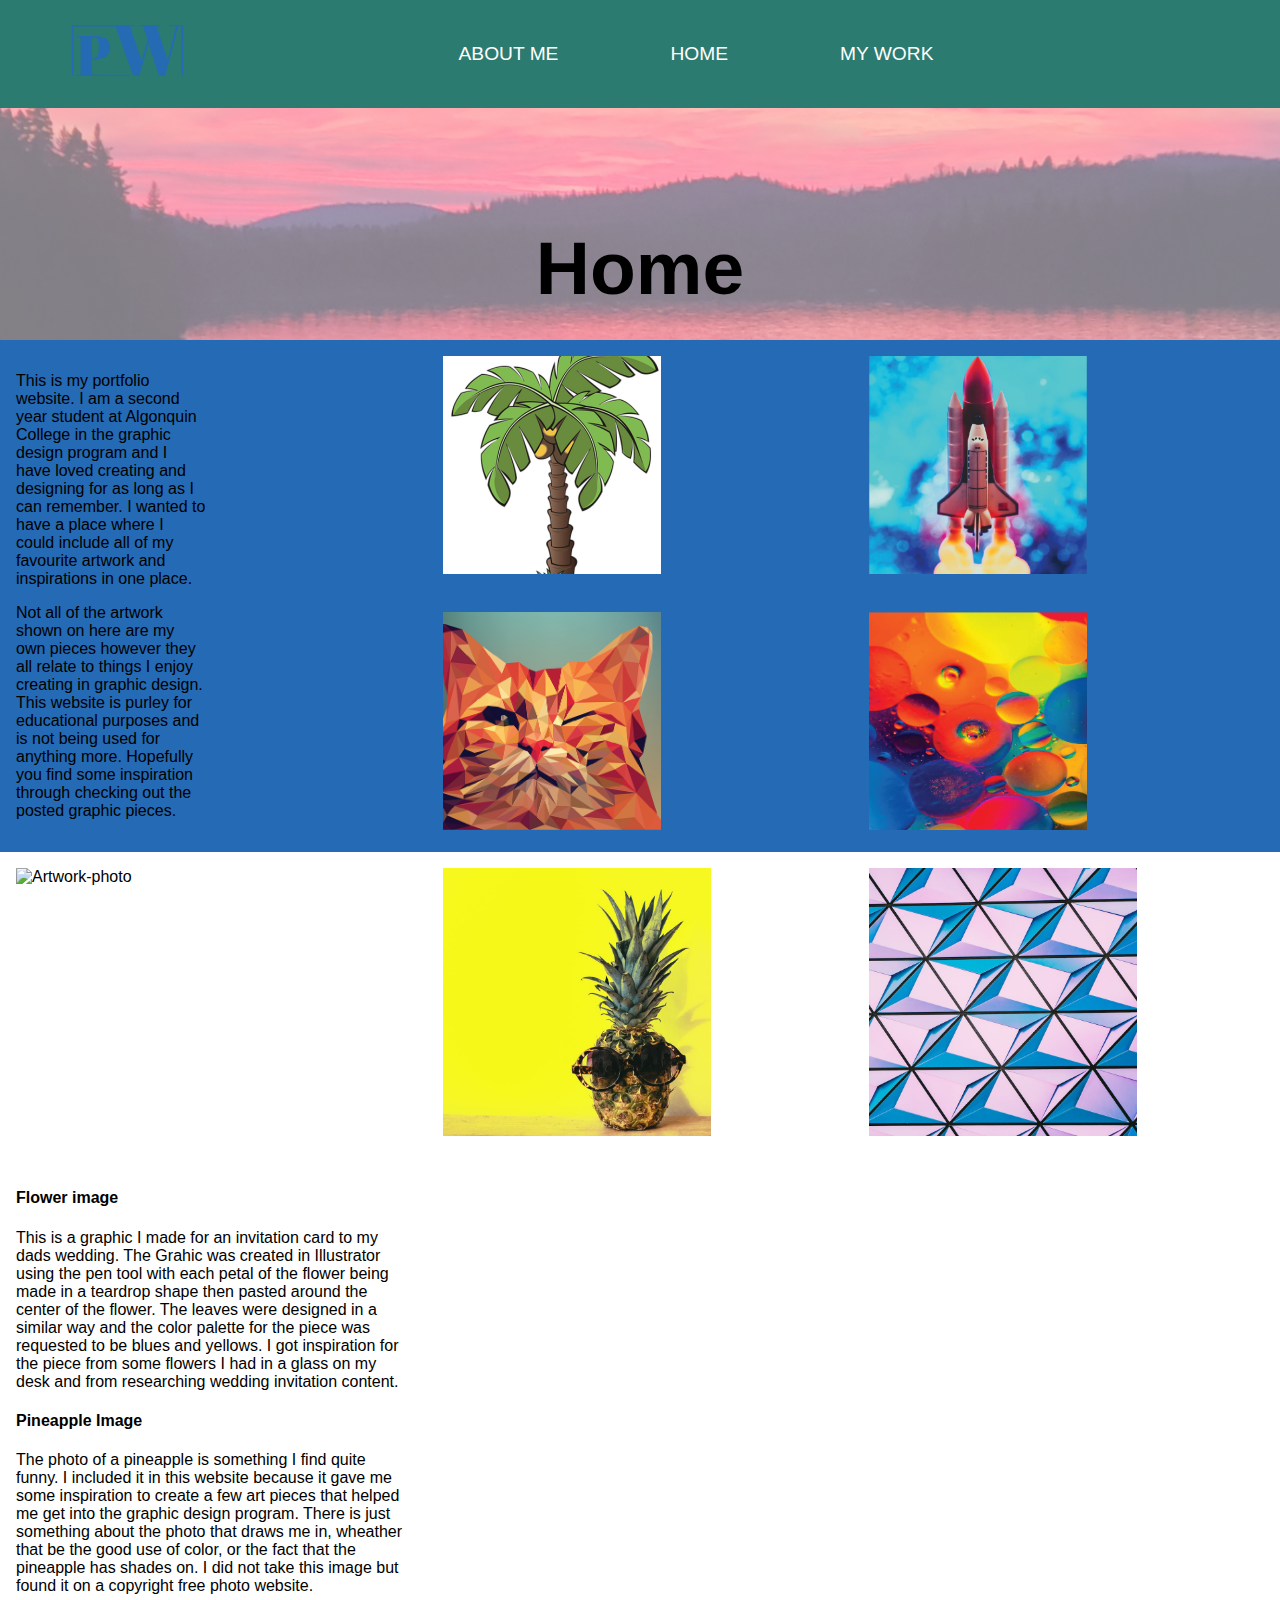
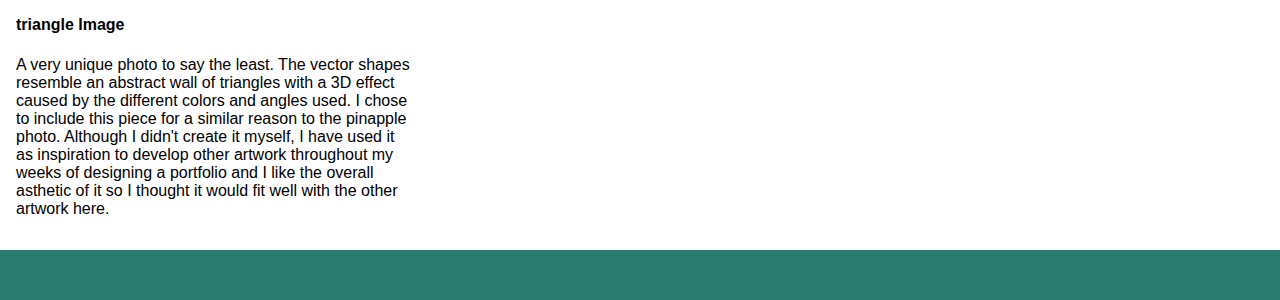
==== commit e3f051b3: "viewport width = device width" ====
--- a/index.html
+++ b/index.html
@@ -3,6 +3,7 @@
 <head>
   <meta charset="utf-8">
   <title>My Portfolio Website</title>
+<meta name="viewport" content="width=device-width,initial-scale=1">
   <link rel="stylesheet" href="css/main.css">
 </head>
 <body>
@@ -22,28 +23,39 @@
       </nav>
     </header>
 
-    <main class="content">
-    <h1 class="title">My Portfolio Website</h1>
+  <main>
+    <section class="content">
+    <h1 class="title">Home</h1>
     <img class="bannerimg" src="images/page-1/sunset.jpg" alt="banner picture1">
+  </section>
 
     <section class="top-images">
-      <section class="text"><p>This is my portfolio website. I am a second year student at Algonquin College in the graphic design program and I have loved creating and designing for as long as I can remember. I wanted to have a place where I could include all of my favourite artwork and inspirations in one place.</p>
-      <p>Not all of the artwork shown on here are my own pieces however they all relate to things I enjoy creating in graphic design. This website is purley for educational purposes and is not being used for anything more. Hopefully you find some inspiration through checking out the posted graphic pieces.</p></section>
+      <section class="text">
+      <p>This is my portfolio website. I am a second year student at Algonquin College in the graphic design program and I have loved creating and designing for as long as I can remember. I wanted to have a place where I could include all of my favourite artwork and inspirations in one place.</p>
+      <p>Not all of the artwork shown on here are my own pieces however they all relate to things I enjoy creating in graphic design. This website is purley for educational purposes and is not being used for anything more. Hopefully you find some inspiration through checking out the posted graphic pieces.</p>
+      </section>
       <img class="img" src="images/page-1/palmtree.png" alt="Artwork-photo">
-      <img class="img" src="images/page-1/cat.png" alt="Artwork-photo">
-      <img class="img2" src="images/page-1/rocket.png" alt="Artwork-photo">
-      <img class="img2" src="images/page-1/colors.png" alt="Artwork-photo">
+      <img class="img2" src="images/page-1/cat.png" alt="Artwork-photo">
+      <img class="img3" src="images/page-1/rocket.png" alt="Artwork-photo">
+      <img class="img4" src="images/page-1/colors.png" alt="Artwork-photo">
     </section>
 
     <section class="btm-images">
       <img class="img5" src="images/page-1/weddingflowers.jpg" alt="Artwork-photo">
-      <p>This is a graphic I made for an invitation card to my dads wedding. The Grahic was created in Illustrator using the pen tool with each petal of the flower being made in a teardrop shape then pasted around the center of the flower. The leaves were designed in a similar way and the color palette for the piece was requested to be blues and yellows. I got inspiration for the piece from some flowers I had in a glass on my desk and from researching wedding invitation content. </p>
       <img class="img6" src="images/page-1/pineapple.jpeg" alt="Artwork-photo">
-      <p>The photo of a pineapple is something I find quite funny. I included it in this website because it gave me some inspiration to create a few art pieces that helped me get into the graphic design program. There is just something about the photo that draws me in, wheather that be the good use of color, or the fact that the pineapple has shades on. I did not take this image but found it on a copyright free photo website. </p>
-      <img class="img6" src="images/page-1/triangles.jpeg" alt="Artwork-photo">
-      <p>A very unique photo to say the least. The vector shapes resemble an abstract wall of triangles with a 3D effect caused by the different colors and angles used. I chose to include this piece for a similar reason to the pinapple photo. Although I didn't create it myself, I have used it as inspiration to develop other artwork throughout my weeks of designing a portfolio and I like the overall asthetic of it so I thought it would fit well with the other artwork here.</p>
+      <img class="img7" src="images/page-1/triangles.jpeg" alt="Artwork-photo">
+      <section class="text2">
+        <h4>Flower image</h4>
+        <p>This is a graphic I made for an invitation card to my dads wedding. The Grahic was created in Illustrator using the pen tool with each petal of the flower being made in a teardrop shape then pasted around the center of the flower. The leaves were designed in a similar way and the color palette for the piece was requested to be blues and yellows. I got inspiration for the piece from some flowers I had in a glass on my desk and from researching wedding invitation content. </p>
+        <h4>Pineapple Image</h4>
+        <p>The photo of a pineapple is something I find quite funny. I included it in this website because it gave me some inspiration to create a few art pieces that helped me get into the graphic design program. There is just something about the photo that draws me in, wheather that be the good use of color, or the fact that the pineapple has shades on. I did not take this image but found it on a copyright free photo website. </p>
+        <h4>triangle Image</h4>
+        <p>A very unique photo to say the least. The vector shapes resemble an abstract wall of triangles with a 3D effect caused by the different colors and angles used. I chose to include this piece for a similar reason to the pinapple photo. Although I didn't create it myself, I have used it as inspiration to develop other artwork throughout my weeks of designing a portfolio and I like the overall asthetic of it so I thought it would fit well with the other artwork here.</p>
+      </section>
     </section>
+  </main>
 
+  <footer role="contentinfo"></footer>
 
 </body>
 </html>
--- a/css/main.css
+++ b/css/main.css
@@ -10,48 +10,237 @@
   font-size: 100%;
 }
 
+body {
+  font-family: 'open Sans', sans-serif;
+}
+
 .logo {
   max-width: 120px;
+  min-width: 120px;
 }
 
 .bannerimg {
 object-fit: cover;
 width: 100%;
+opacity: 0.5;
 max-height: 300px;
 }
 
 .top-images {
   display: grid;
-  background-color: lightblue;
+  background-color: rgba(37, 106, 180, 1);
   grid-template-columns: 1fr 1fr;
   grid-template-areas:
     "text img"
     "text img2"
+    "text img3"
+    "text img4"
     ;
   }
+
+  .work {
+    display: grid;
+    grid-template-columns: 1fr 1fr;
+    grid-template-areas:
+      "work work2";
+    padding: 1rem;
+    gap: 1rem;
+    object-fit: cover;
+
+    }
 
   .img {
     grid-area: img;
     grid-gap: 1rem;
-    width: 200px;
-    object-fit: cover;
-    object-position: center;
+    width: 120px;
+    height: 120px;
+    object-fit: cover;
+    object-position: center;
+    padding: 1rem;
   }
   .img2 {
     grid-area: img2;
+    grid-gap: 1rem;
+    width: 120px;
+    height: 120px;
+    object-fit: cover;
+    object-position: center;
+    padding: 1rem;
+  }
+
+  .img3 {
+    grid-area: img3;
+    grid-gap: 1rem;
+    width: 120px;
+    height: 120px;
+    object-fit: cover;
+    object-position: center;
+    padding: 1rem;
+  }
+
+  .img4 {
+    grid-area: img4;
+    grid-gap: 1rem;
+    width: 120px;
+    height: 120px;
+    object-fit: cover;
+    object-position: center;
+    padding: 1rem;
+  }
+
+  .imgpg2 {
+    grid-area: img;
+    grid-gap: 1rem;
     width: 200px;
-    object-fit: cover;
-    object-position: center;
-  }
+    height: 275px;
+    object-fit: cover;
+    object-position: center;
+    padding: 1rem;
+  }
+
+  .img2pg2 {
+    grid-area: img3;
+    grid-gap: 1rem;
+    width: 200px;
+    height: 275px;
+    object-fit: cover;
+    object-position: center;
+    padding: 1rem;
+  }
+
+  /* .work-1 {
+    grid-gap: 1rem;
+    max-width: 200px;
+    max-height: 200px;
+    object-fit: cover;
+    place-items: center;
+    padding: 1rem;
+  }
+
+  .work-2 {
+    grid-gap: 1rem;
+    max-width: 200px;
+    max-height: 200px;
+    object-fit: cover;
+    place-items: center;
+    padding: 1rem;
+  } */
+
+  /* .img1pg3 {
+    grid-area: img1pg3;
+    grid-gap: 1rem;
+    max-width: 200px;
+    max-height: 200px;
+    object-fit: cover;
+    object-position: center;
+    padding: 1rem; */
+  /* }
+  .img2pg3 {
+    grid-area: img2pg3;
+    grid-gap: 1rem;
+    max-width: 200px;
+    max-height: 200px;
+    object-fit: cover;
+    object-position: center;
+    padding: 1rem;
+  }
+
+  .img3pg3 {
+    grid-area: img3pg3;
+    grid-gap: 1rem;
+    max-width: 200px;
+    max-height: 200px;
+    object-fit: cover;
+    object-position: center;
+    padding: 1rem;
+  }
+
+  .img4pg3 {
+    grid-area: img4pg3;
+    grid-gap: 1rem;
+    max-width: 200px;
+    max-height: 200px;
+    object-fit: cover;
+    object-position: center;
+    padding: 1rem;
+  }
+
+  .img5pg3 {
+    grid-area: img5pg3;
+    grid-gap: 1rem;
+    max-width: 200px;
+    max-height: 200px;
+    object-fit: cover;
+    object-position: center;
+    padding: 1rem;
+  }
+
+  .img6pg3 {
+    grid-area: img6pg3;
+    grid-gap: 1rem;
+    max-width: 200px;
+    max-height: 200px;
+    object-fit: cover;
+    object-position: center;
+    padding: 1rem;
+  } */
 
 .text {
   grid-area: text;
+  margin: 1rem;
+  max-width: 190px;
+  grid-gap: 1rem;
 }
 
 .btm-images {
   display: grid;
-  max-height: 300px;
-  max-width: 100%;
+  grid-template-columns: 1fr 1fr;
+  grid-template-areas:
+    "img5 img6"
+    "img5 img7"
+    ;
+}
+
+.img5 {
+  grid-area: img5;
+  grid-gap: 1rem;
+  width: 300px;
+  height: 300px;
+  object-fit: cover;
+  object-position: center;
+  padding: 1rem;
+}
+.img6 {
+  grid-area: img6;
+  grid-gap: 1rem;
+  width: 150px;
+  height: 150px;
+  object-fit: cover;
+  object-position: center;
+  padding: 1rem;
+}
+
+.img7 {
+  grid-area: img7;
+  grid-gap: 1rem;
+  width: 150px;
+  height: 150px;
+  object-fit: cover;
+  object-position: center;
+  padding: 1rem;
+}
+
+.text2 {
+  margin: 1rem;
+}
+
+
+footer {
+  background-color: #2B7B70;
+  height: 50px;
+  /* left: 0;
+  bottom: 0; */
+  width: 100%;
 }
 
 main {
@@ -64,7 +253,9 @@
 }
 
 .title {
-  color: #ffff;
+  color: #000000;
+  font-size: 75px;
+  text-align: center;
   margin: 0 auto;
   position: absolute;
   top: 25%;
@@ -195,13 +386,105 @@
     display: none;
   }
 
+
+
+  .work {
+    grid-template-columns: 1fr 1fr 1fr;
+
+  }
+
+.top-images {
+grid-template-columns: 1fr 1fr 1fr;
+  grid-template-areas:
+    "text img img3"
+    "text img2 img4"
+    ;
+}
+
+.img {
+  width: 250px;
+  height: 250px;
+}
+
+.img2 {
+  width: 250px;
+  height: 250px;
+}
+
+.img3 {
+  width: 250px;
+  height: 250px;
+}
+
+.img4 {
+  width: 250px;
+  height: 250px;
+}
+
+.btm-images {
+  grid-template-columns: 1fr 1fr 1fr;
+    grid-template-areas:
+      "img5 img6 img7"
+      ;
+}
+
+.img6 {
+  width: 300px;
+  height: 300px;
+}
+
+.img7 {
+  width: 300px;
+  height: 300px;
+}
+
+.imgpg2 {
+  width: 250px;
+  height: 500px;
+}
+
+.img2pg2 {
+  width: 250px;
+  height: 500px;
+}
+
+.img1pg3 {
+max-width: 450px;
+max-height: 450px;
+}
+
+.img2pg3 {
+  max-width: 450px;
+  max-height: 450px;
+}
+
+.img3pg3 {
+  max-width: 450px;
+  max-height: 450px;
+}
+
+.img4pg3 {
+  max-width: 450px;
+  max-height: 450px;
+}
+
+.img5pg3 {
+  max-width: 450px;
+  max-height: 450px;
+}
+
+.img6pg3 {
+  max-width: 450px;
+  max-height: 450px;
+}
+
   header {
     display: grid;
     grid-template-columns: 1fr auto minmax(600px, 3fr) 1fr;
   }
 
   .logo {
-    grid-column: 2 / 3;
+    grid-column: 3 / 3;
   }
 
   nav {
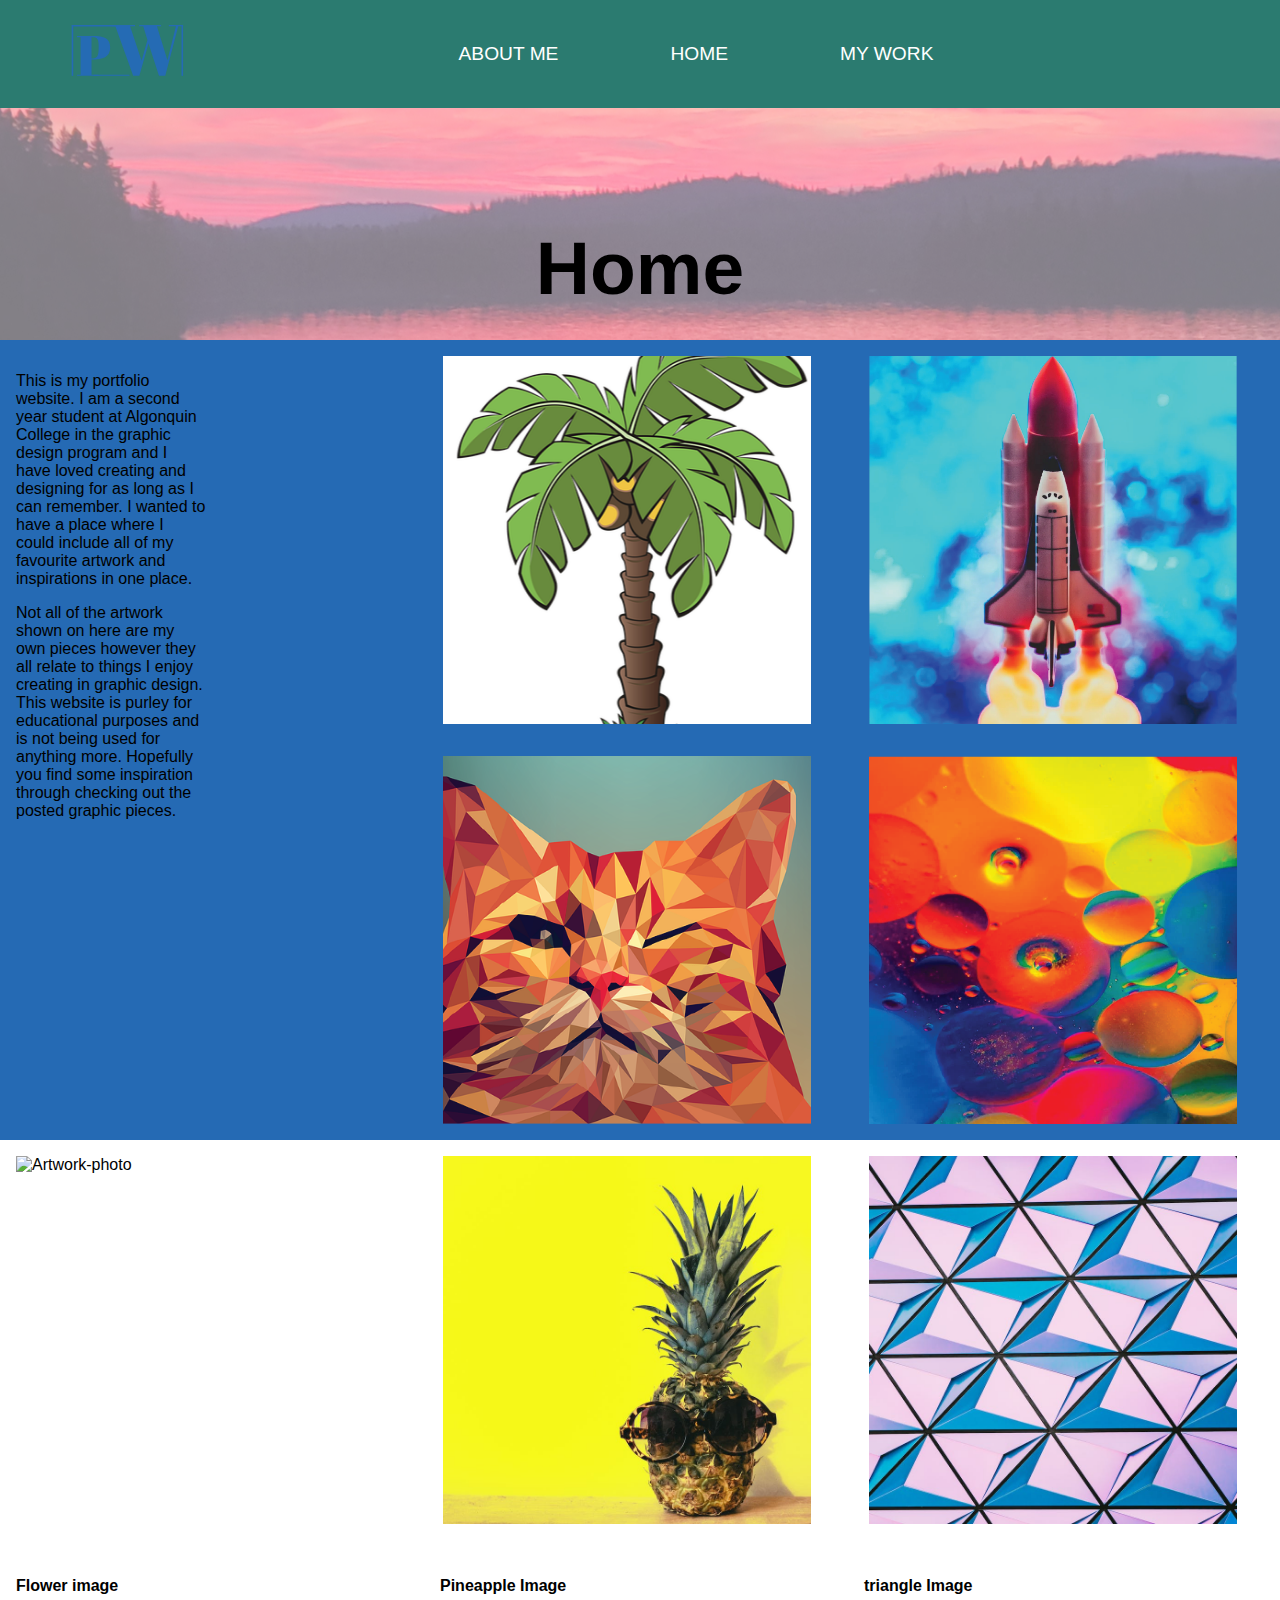
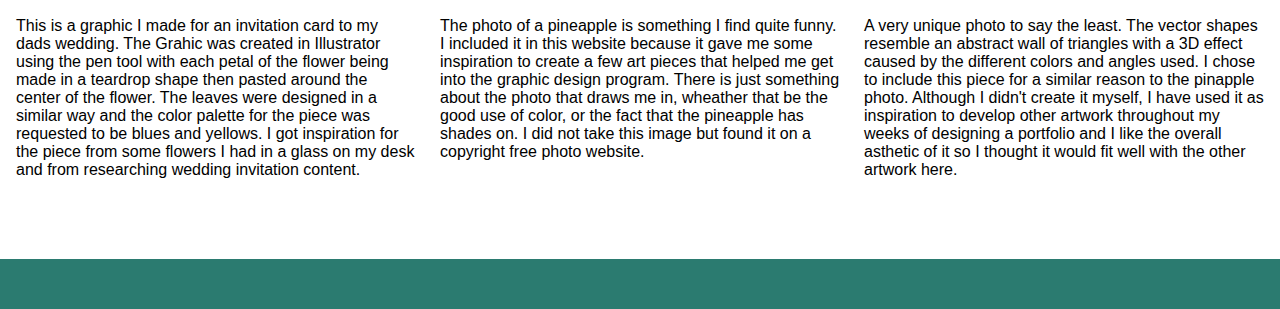
==== commit 76b1692b: "changed image and text sizes and rows for all pages" ====
--- a/index.html
+++ b/index.html
@@ -44,15 +44,23 @@
       <img class="img5" src="images/page-1/weddingflowers.jpg" alt="Artwork-photo">
       <img class="img6" src="images/page-1/pineapple.jpeg" alt="Artwork-photo">
       <img class="img7" src="images/page-1/triangles.jpeg" alt="Artwork-photo">
-      <section class="text2">
-        <h4>Flower image</h4>
-        <p>This is a graphic I made for an invitation card to my dads wedding. The Grahic was created in Illustrator using the pen tool with each petal of the flower being made in a teardrop shape then pasted around the center of the flower. The leaves were designed in a similar way and the color palette for the piece was requested to be blues and yellows. I got inspiration for the piece from some flowers I had in a glass on my desk and from researching wedding invitation content. </p>
-        <h4>Pineapple Image</h4>
-        <p>The photo of a pineapple is something I find quite funny. I included it in this website because it gave me some inspiration to create a few art pieces that helped me get into the graphic design program. There is just something about the photo that draws me in, wheather that be the good use of color, or the fact that the pineapple has shades on. I did not take this image but found it on a copyright free photo website. </p>
-        <h4>triangle Image</h4>
-        <p>A very unique photo to say the least. The vector shapes resemble an abstract wall of triangles with a 3D effect caused by the different colors and angles used. I chose to include this piece for a similar reason to the pinapple photo. Although I didn't create it myself, I have used it as inspiration to develop other artwork throughout my weeks of designing a portfolio and I like the overall asthetic of it so I thought it would fit well with the other artwork here.</p>
-      </section>
     </section>
+
+    <section class="text2">
+      <div class="flowertxt">
+      <h4>Flower image</h4>
+      <p>This is a graphic I made for an invitation card to my dads wedding. The Grahic was created in Illustrator using the pen tool with each petal of the flower being made in a teardrop shape then pasted around the center of the flower. The leaves were designed in a similar way and the color palette for the piece was requested to be blues and yellows. I got inspiration for the piece from some flowers I had in a glass on my desk and from researching wedding invitation content. </p>
+      </div>
+      <div class="pineappletxt">
+      <h4>Pineapple Image</h4>
+      <p>The photo of a pineapple is something I find quite funny. I included it in this website because it gave me some inspiration to create a few art pieces that helped me get into the graphic design program. There is just something about the photo that draws me in, wheather that be the good use of color, or the fact that the pineapple has shades on. I did not take this image but found it on a copyright free photo website. </p>
+      </div>
+      <div class="triangletxt">
+      <h4>triangle Image</h4>
+      <p>A very unique photo to say the least. The vector shapes resemble an abstract wall of triangles with a 3D effect caused by the different colors and angles used. I chose to include this piece for a similar reason to the pinapple photo. Although I didn't create it myself, I have used it as inspiration to develop other artwork throughout my weeks of designing a portfolio and I like the overall asthetic of it so I thought it would fit well with the other artwork here.</p>
+      </div>
+    </section>
+
   </main>
 
   <footer role="contentinfo"></footer>
--- a/css/main.css
+++ b/css/main.css
@@ -108,7 +108,7 @@
     padding: 1rem;
   }
 
-  /* .work-1 {
+  /*.work-1 {
     grid-gap: 1rem;
     max-width: 200px;
     max-height: 200px;
@@ -126,64 +126,31 @@
     padding: 1rem;
   } */
 
-  /* .img1pg3 {
-    grid-area: img1pg3;
-    grid-gap: 1rem;
-    max-width: 200px;
-    max-height: 200px;
-    object-fit: cover;
-    object-position: center;
-    padding: 1rem; */
-  /* }
+  .img1pg3 {
+    width: 200px;
+    height: 200px;
+   }
   .img2pg3 {
-    grid-area: img2pg3;
-    grid-gap: 1rem;
-    max-width: 200px;
-    max-height: 200px;
-    object-fit: cover;
-    object-position: center;
-    padding: 1rem;
+    width: 200px;
+    height: 200px;
   }
 
   .img3pg3 {
-    grid-area: img3pg3;
-    grid-gap: 1rem;
-    max-width: 200px;
-    max-height: 200px;
-    object-fit: cover;
-    object-position: center;
-    padding: 1rem;
-  }
-
+    width: 200px;
+    height: 200px;
+  }
   .img4pg3 {
-    grid-area: img4pg3;
-    grid-gap: 1rem;
-    max-width: 200px;
-    max-height: 200px;
-    object-fit: cover;
-    object-position: center;
-    padding: 1rem;
-  }
-
+    width: 200px;
+    height: 200px;
+  }
   .img5pg3 {
-    grid-area: img5pg3;
-    grid-gap: 1rem;
-    max-width: 200px;
-    max-height: 200px;
-    object-fit: cover;
-    object-position: center;
-    padding: 1rem;
-  }
-
+    width: 200px;
+    height: 200px;
+  }
   .img6pg3 {
-    grid-area: img6pg3;
-    grid-gap: 1rem;
-    max-width: 200px;
-    max-height: 200px;
-    object-fit: cover;
-    object-position: center;
-    padding: 1rem;
-  } */
+    width: 200px;
+    height: 200px;
+  }
 
 .text {
   grid-area: text;
@@ -231,6 +198,7 @@
 }
 
 .text2 {
+  display: grid;
   margin: 1rem;
 }
 
@@ -428,14 +396,18 @@
       ;
 }
 
+.img5 {
+  width: 250px;
+  height: 250px;
+}
 .img6 {
-  width: 300px;
-  height: 300px;
+  width: 250px;
+  height: 250px;
 }
 
 .img7 {
-  width: 300px;
-  height: 300px;
+  width: 250px;
+  height: 250px;
 }
 
 .imgpg2 {
@@ -449,33 +421,40 @@
 }
 
 .img1pg3 {
-max-width: 450px;
-max-height: 450px;
+width: 225px;
+height: 225px;
 }
 
 .img2pg3 {
-  max-width: 450px;
-  max-height: 450px;
+  width: 225px;
+  height: 225px;
 }
 
 .img3pg3 {
-  max-width: 450px;
-  max-height: 450px;
+  width: 225px;
+  height: 225px;
 }
 
 .img4pg3 {
-  max-width: 450px;
-  max-height: 450px;
+  width: 225px;
+  height: 225px;
 }
 
 .img5pg3 {
-  max-width: 450px;
-  max-height: 450px;
+  width: 225px;
+  height: 225px;
 }
 
 .img6pg3 {
-  max-width: 450px;
-  max-height: 450px;
+  width: 225px;
+  height: 225px;
+}
+
+.text2 {
+  grid-template-columns: 1fr 1fr 1fr;
+  grid-template-areas:
+    "flowertxt" "pineappletxt" "triangletxt";
+  grid-gap: 1.5rem;
 }
 
   header {
@@ -525,3 +504,81 @@
     transform: scale(1,1);
   }
 }
+
+@media screen and (min-width: 75em) {
+  .nav-toggle-label {
+    display: none;
+  }
+
+  .img {
+    width: 400px;
+    height: 400px;
+  }
+
+  .img2 {
+    width: 400px;
+    height: 400px;
+  }
+
+  .img3 {
+    width: 400px;
+    height: 400px;
+  }
+
+  .img4 {
+    width: 400px;
+    height: 400px;
+  }
+
+  .img5 {
+    width: 400px;
+    height: 400px;
+  }
+  .img6 {
+    width: 400px;
+    height: 400px;
+  }
+
+  .img7 {
+    width: 400px;
+    height: 400px;
+  }
+
+  .imgpg2 {
+    width: 400px;
+    height: 500px;
+  }
+
+  .img2pg2 {
+    width: 400px;
+    height: 500px;
+  }
+
+  .img1pg3 {
+  width: 400px;
+  height: 400px;
+  }
+
+  .img2pg3 {
+    width: 400px;
+    height: 400px;
+  }
+
+  .img3pg3 {
+    width: 400px;
+    height: 400px;
+  }
+
+  .img4pg3 {
+    width: 400px;
+    height: 400px;
+  }
+
+  .img5pg3 {
+    width: 400px;
+    height: 400px;
+  }
+
+  .img6pg3 {
+    width: 400px;
+    height: 400px;
